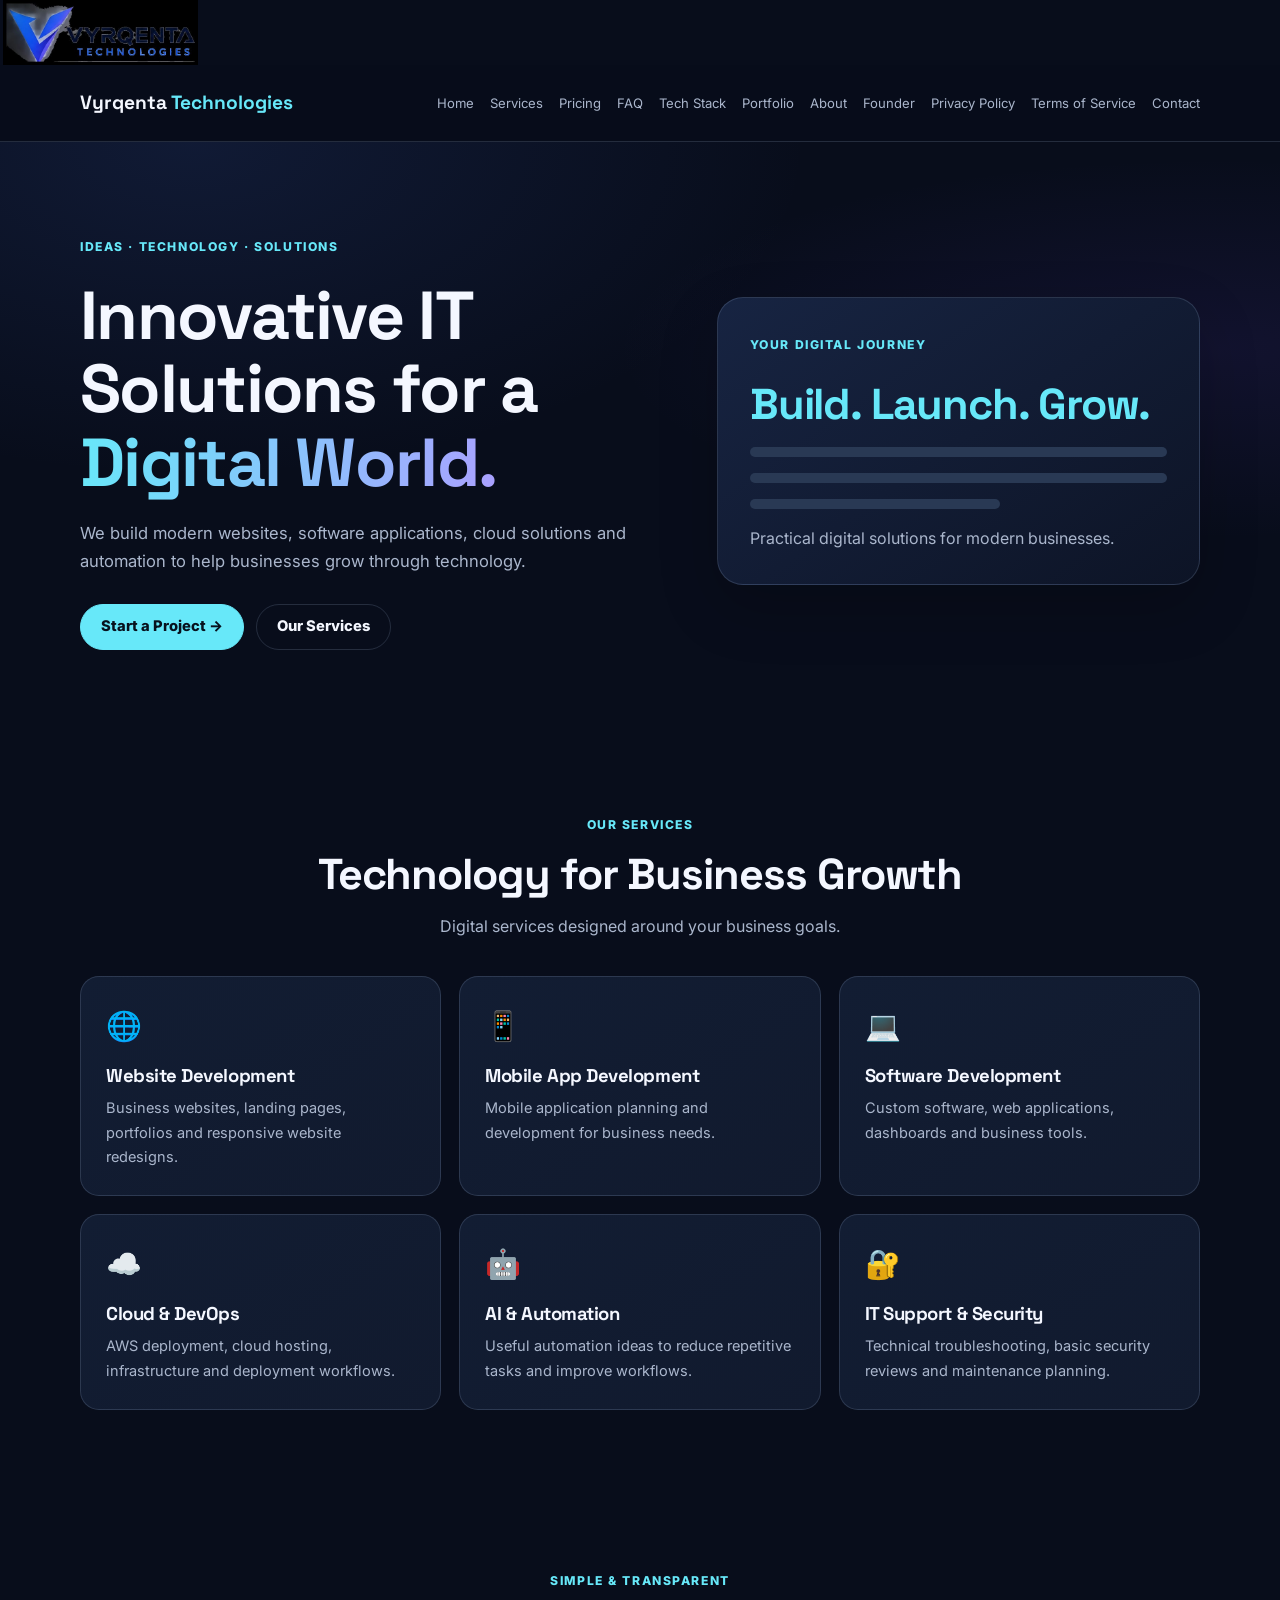
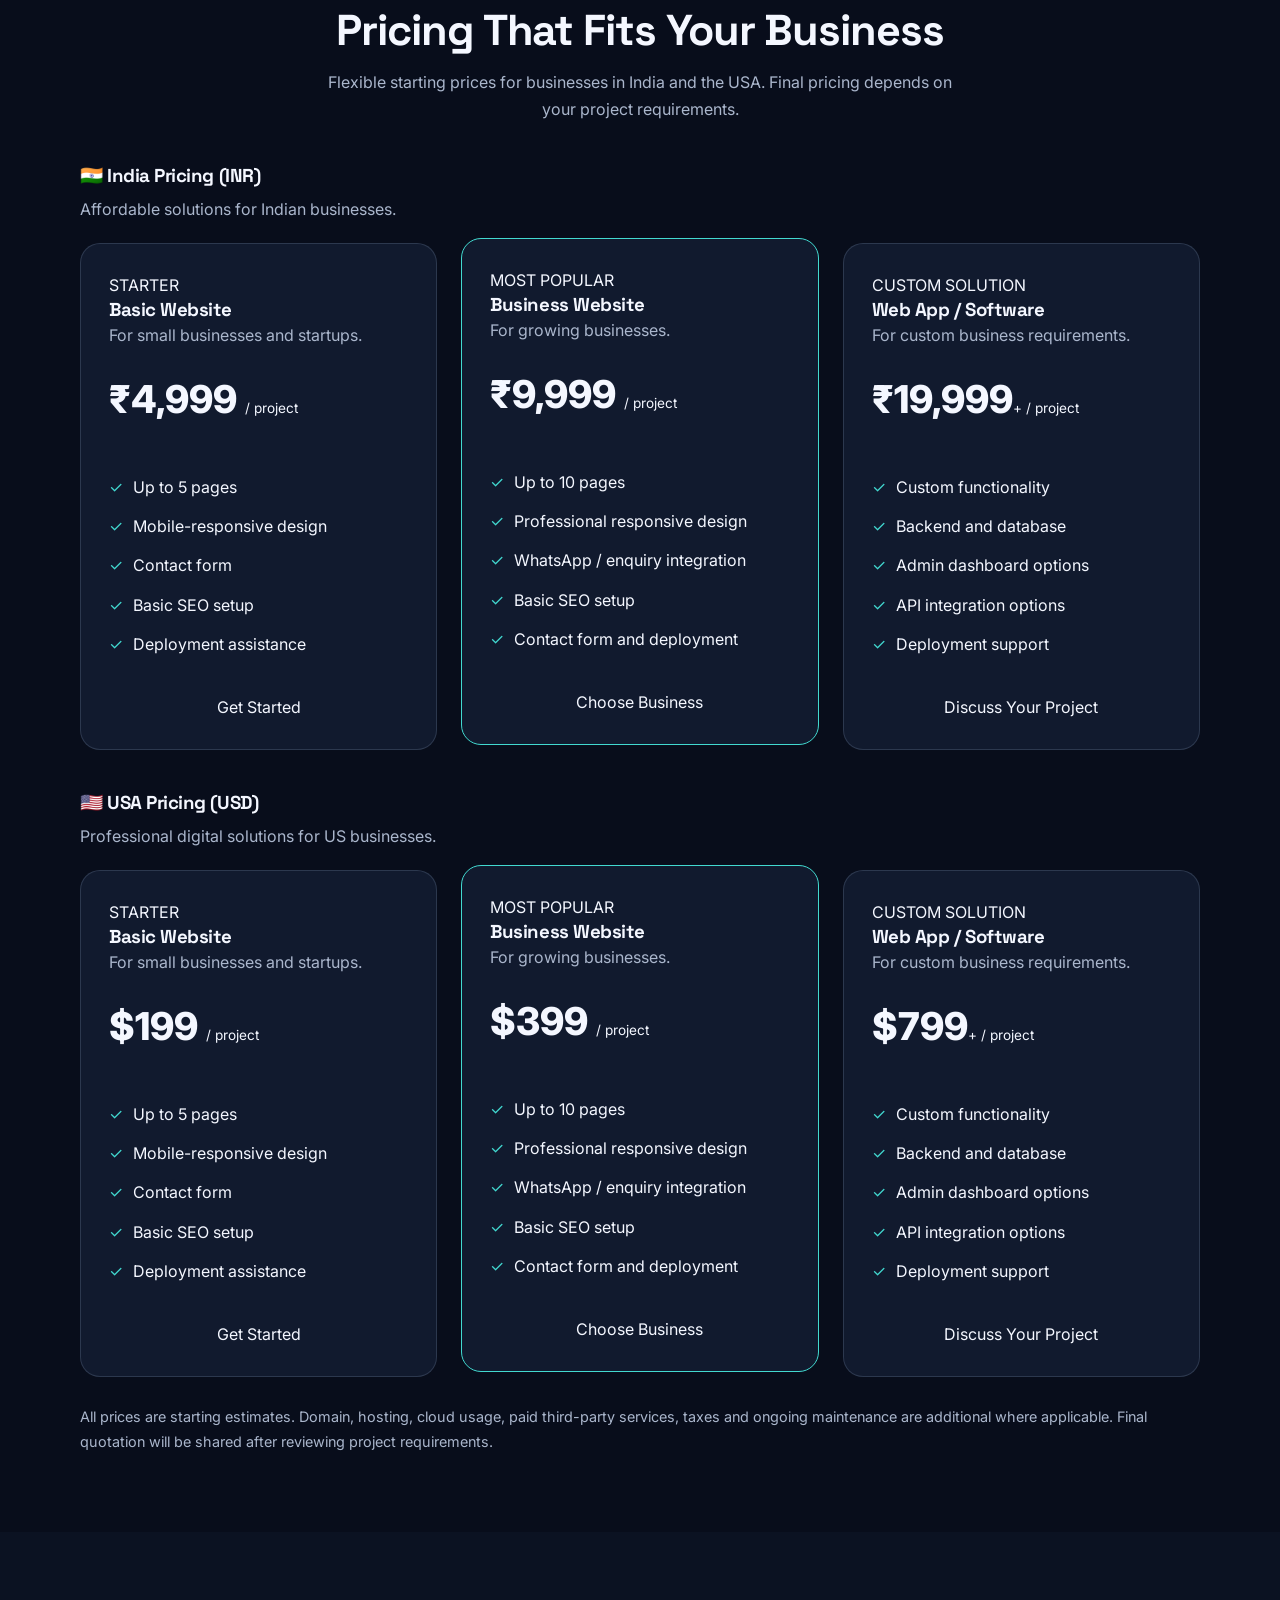
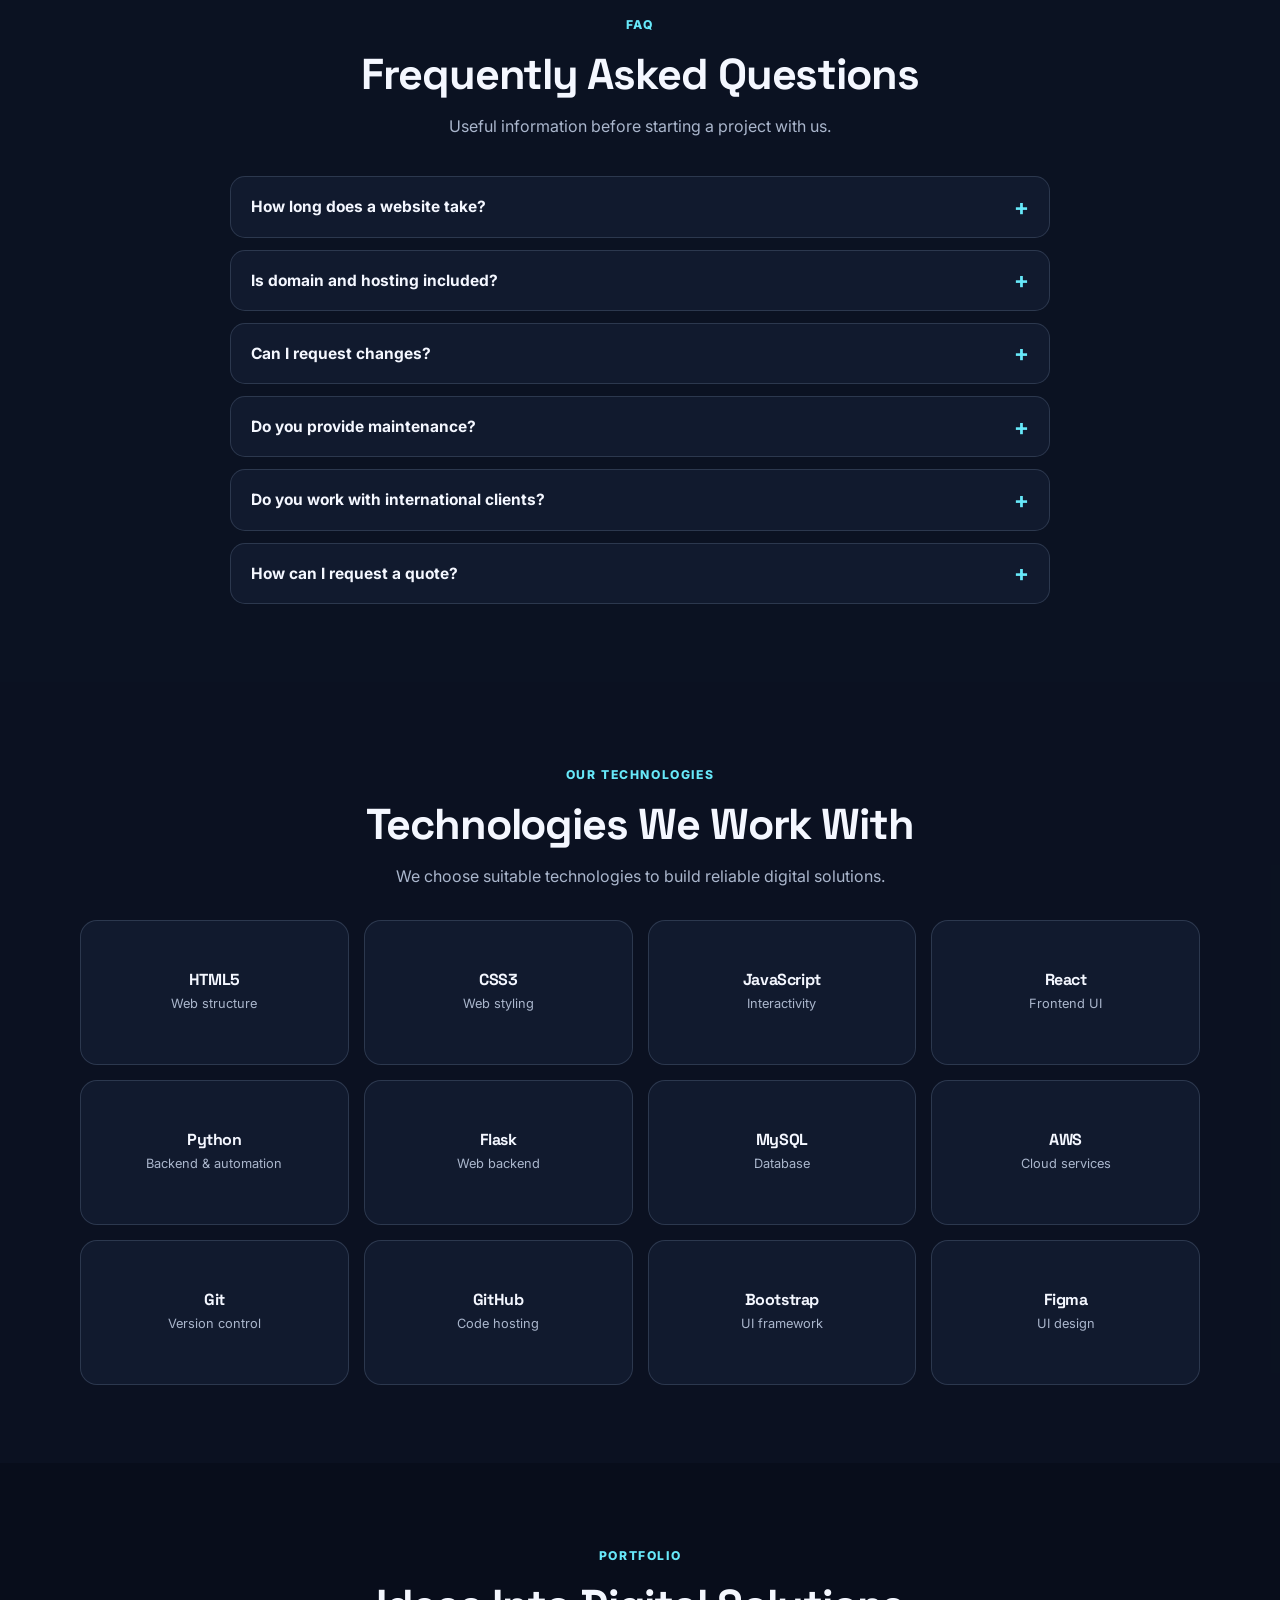
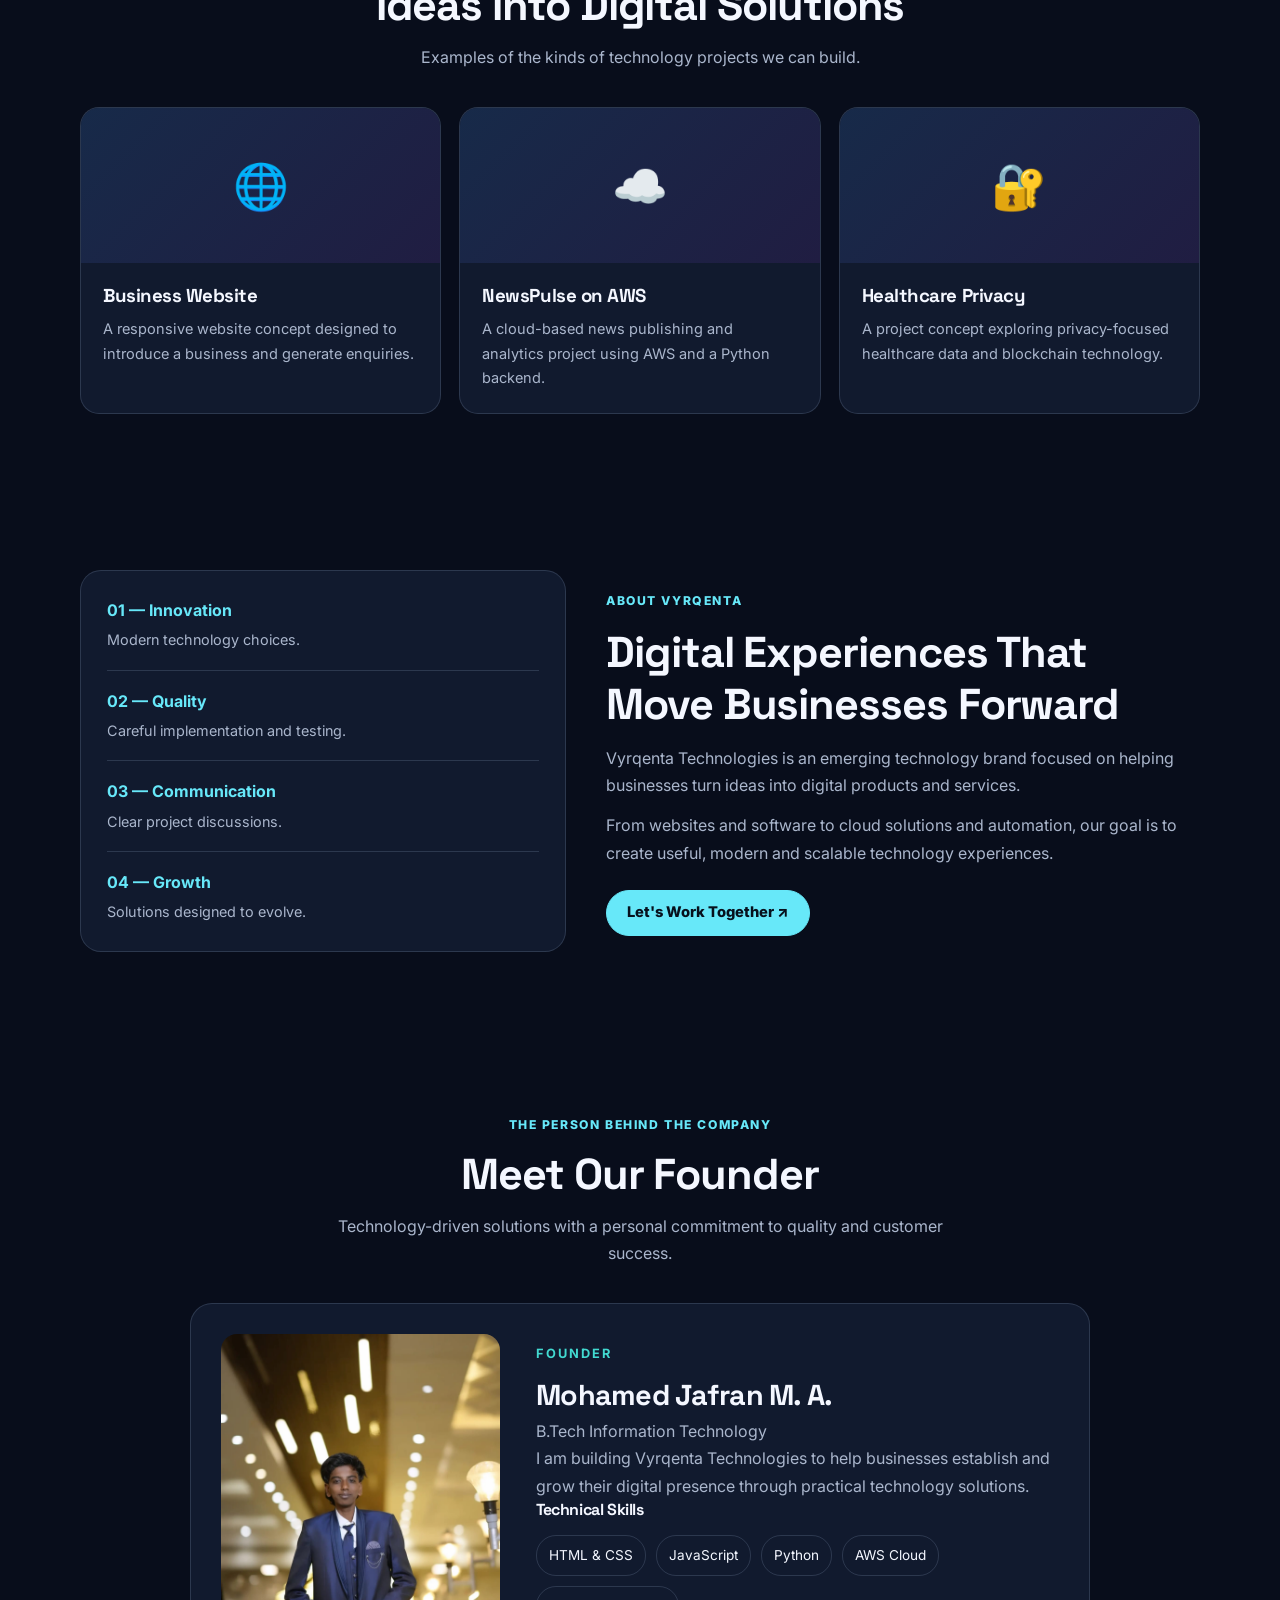
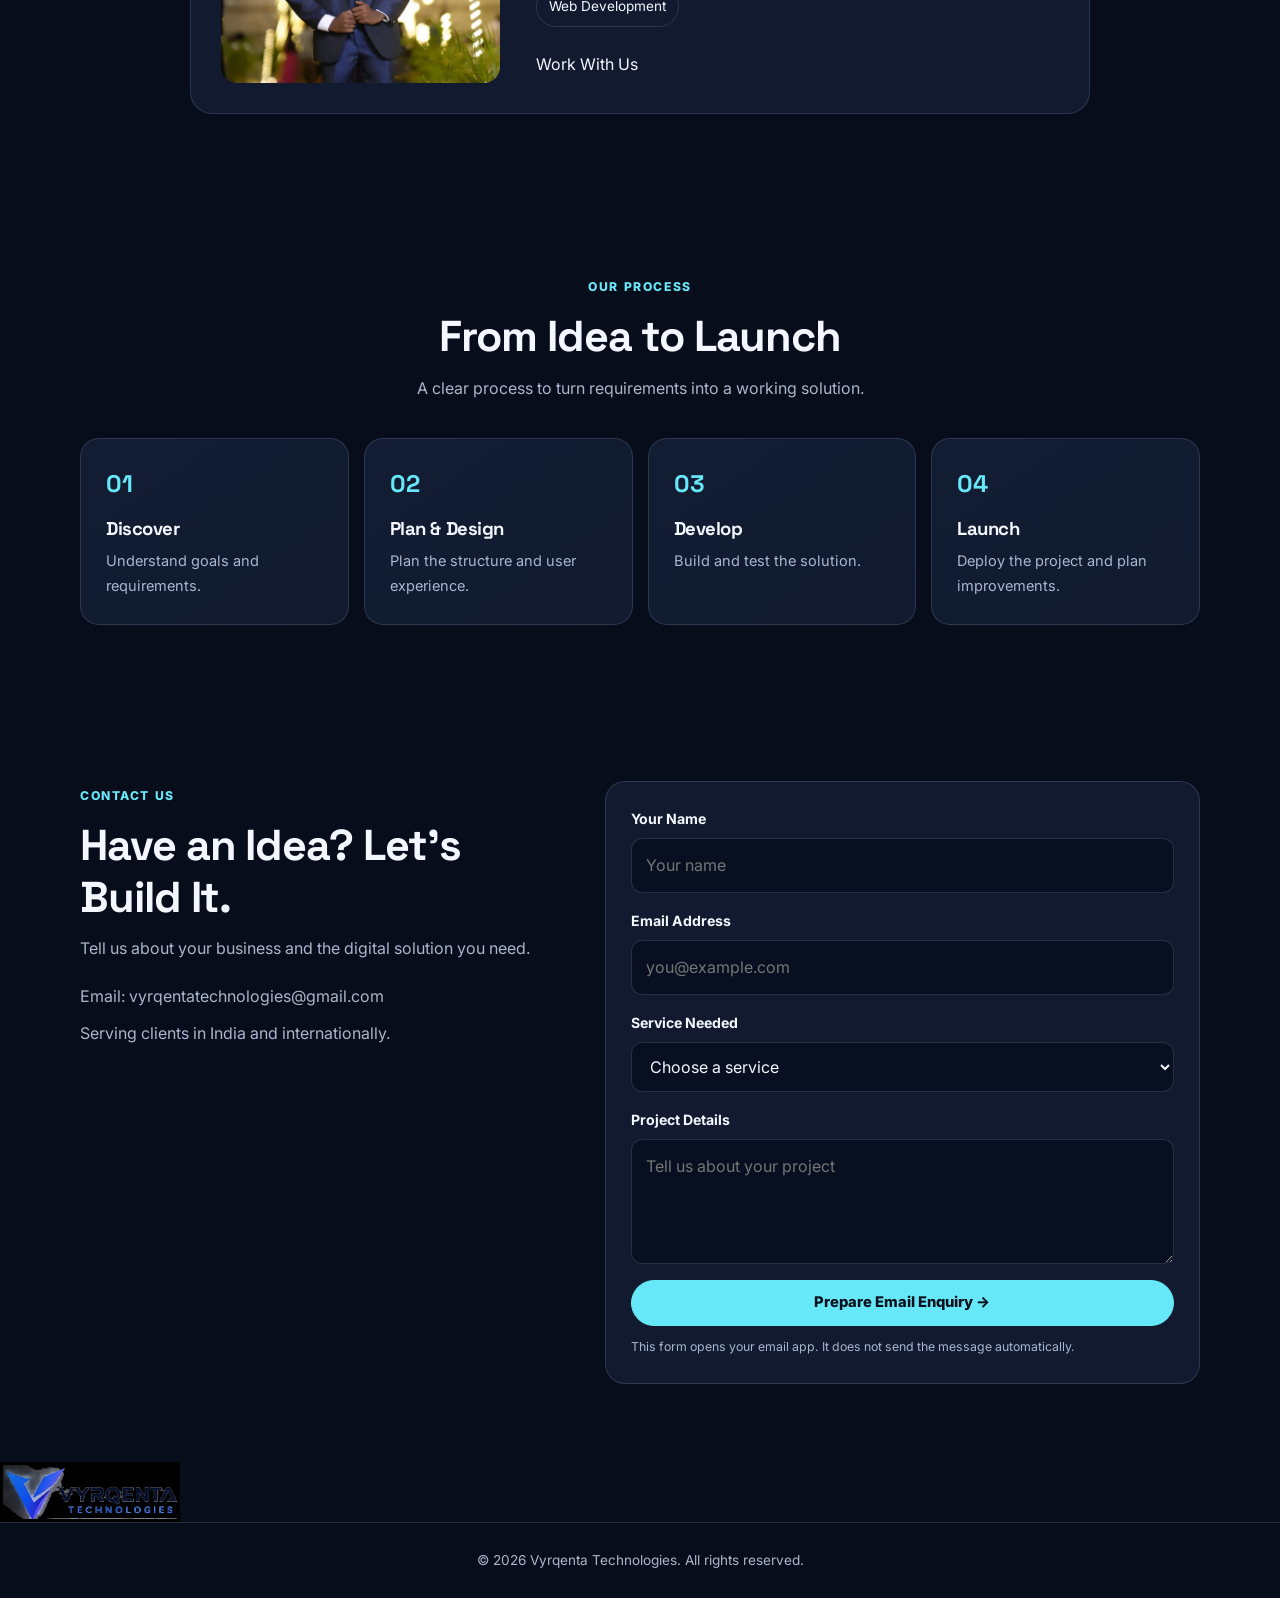
==== index.html @ 56bf3a84 "Update index.html" ====
<!DOCTYPE html>
<html lang="en">
<head>
  <meta charset="UTF-8">
  <meta name="viewport" content="width=device-width, initial-scale=1.0">
  <meta name="theme-color" content="#080d1b">
  <meta name="description" content="Vyrqenta Technologies provides website development, software, cloud, AI and IT services.">

  <title>Vyrqenta Technologies | Digital Solutions</title>

  <link rel="preconnect" href="https://fonts.googleapis.com">
  <link rel="preconnect" href="https://fonts.gstatic.com" crossorigin>
  <link href="https://fonts.googleapis.com/css2?family=Inter:wght@400;500;600;700;800&family=Space+Grotesk:wght@400;500;600;700&display=swap" rel="stylesheet">
  <link rel="stylesheet" href="style.css?v=2">

</head>

<body>
 <!-- HEADER -->
  <a class="logo" href="#home">
  <img src="vyrqenta-full-logo.png.jpeg"
       alt="Vyrqenta Technologies">
</a>
  <header class="site-header">
    <div class="container navbar">
      <a class="brand" href="#home">
        Vyrqenta <span>Technologies</span>
      </a>
        <button class="menu-toggle"
          id="menuToggle"
        aria-label="Open Navigation"
        aria-expanded="false"
           type="button">☰
        </button>

      <nav class="nav-links" id="navLinks">
        <a href="#home">Home</a>
        <a href="#services">Services</a>
        <a href="#pricing">Pricing</a>
        <a href="#faq">FAQ</a>
        <a href="#tech-stack">Tech Stack</a>
        <a href="#our-work">Portfolio</a>
        <a href="#about">About</a>
        <a href="#team">Founder</a>
          <a href="#privacy-policy">Privacy Policy</a>
        <a href="#terms-of-service">Terms of Service</a>
        <a href="#contact">Contact</a>
      
      </nav>

    
    </div>
  </header>

  <main>

    <!-- HERO -->
    <section class="hero" id="home">
      <div class="container hero-grid">
        <div>
          <span class="eyebrow">Ideas · Technology · Solutions</span>
          <h1>Innovative IT Solutions for a <span>Digital World.</span></h1>
          <p class="hero-description">
            We build modern websites, software applications, cloud solutions
            and automation to help businesses grow through technology.
          </p>
          <div class="hero-actions">
            <a href="#contact" class="button">Start a Project →</a>
            <a href="#services" class="button button-outline">Our Services</a>
          </div>
        </div>

        <div class="hero-visual">
          <span class="eyebrow">Your digital journey</span>
          <h2>Build. Launch. Grow.</h2>
          <div class="visual-line"></div>
          <div class="visual-line"></div>
          <div class="visual-line short"></div>
          <p>Practical digital solutions for modern businesses.</p>
        </div>
      </div>
    </section>

    <!-- SERVICES -->
    <section id="services">
      <div class="container">
        <div class="section-heading">
          <span class="eyebrow">Our Services</span>
          <h2>Technology for Business Growth</h2>
          <p>Digital services designed around your business goals.</p>
        </div>

        <div class="cards-grid">
          <article class="card">
            <div class="card-icon">🌐</div>
            <h3>Website Development</h3>
            <p>Business websites, landing pages, portfolios and responsive website redesigns.</p>
          </article>

          <article class="card">
            <div class="card-icon">📱</div>
            <h3>Mobile App Development</h3>
            <p>Mobile application planning and development for business needs.</p>
          </article>

          <article class="card">
            <div class="card-icon">💻</div>
            <h3>Software Development</h3>
            <p>Custom software, web applications, dashboards and business tools.</p>
          </article>

          <article class="card">
            <div class="card-icon">☁️</div>
            <h3>Cloud & DevOps</h3>
            <p>AWS deployment, cloud hosting, infrastructure and deployment workflows.</p>
          </article>

          <article class="card">
            <div class="card-icon">🤖</div>
            <h3>AI & Automation</h3>
            <p>Useful automation ideas to reduce repetitive tasks and improve workflows.</p>
          </article>

          <article class="card">
            <div class="card-icon">🔐</div>
            <h3>IT Support & Security</h3>
            <p>Technical troubleshooting, basic security reviews and maintenance planning.</p>
          </article>
        </div>
      </div>
    </section>

  
<!-- PRICING SECTION -->
<section id="pricing" class="pricing section">
  <div class="container">

    <div class="section-heading">
      <span class="eyebrow">SIMPLE & TRANSPARENT</span>
      <h2>Pricing That Fits Your Business</h2>
      <p>
        Flexible starting prices for businesses in India and the USA.
        Final pricing depends on your project requirements.
      </p>
    </div>

    <!-- INDIA PRICING -->
    <div class="pricing-market">
      <h3>🇮🇳 India Pricing (INR)</h3>
      <p>Affordable solutions for Indian businesses.</p>
    </div>

    <div class="pricing-grid">

      <article class="pricing-card">
        <span class="pricing-label">STARTER</span>
        <h3>Basic Website</h3>
        <p class="pricing-description">For small businesses and startups.</p>
        <div class="pricing-price">
          <span class="currency">₹</span>4,999
          <small> / project</small>
        </div>
        <ul class="pricing-features">
          <li>Up to 5 pages</li>
          <li>Mobile-responsive design</li>
          <li>Contact form</li>
          <li>Basic SEO setup</li>
          <li>Deployment assistance</li>
        </ul>
        <a class="btn btn-secondary" href="#contact">
          Get Started
        </a>
      </article>

      <article class="pricing-card featured">
        <span class="pricing-label">MOST POPULAR</span>
        <h3>Business Website</h3>
        <p class="pricing-description">For growing businesses.</p>
        <div class="pricing-price">
          <span class="currency">₹</span>9,999
          <small> / project</small>
        </div>
        <ul class="pricing-features">
          <li>Up to 10 pages</li>
          <li>Professional responsive design</li>
          <li>WhatsApp / enquiry integration</li>
          <li>Basic SEO setup</li>
          <li>Contact form and deployment</li>
        </ul>
        <a class="btn btn-primary" href="#contact">
          Choose Business
        </a>
      </article>

      <article class="pricing-card">
        <span class="pricing-label">CUSTOM SOLUTION</span>
        <h3>Web App / Software</h3>
        <p class="pricing-description">For custom business requirements.</p>
        <div class="pricing-price">
          ₹19,999<small>+ / project</small>
        </div>
        <ul class="pricing-features">
          <li>Custom functionality</li>
          <li>Backend and database</li>
          <li>Admin dashboard options</li>
          <li>API integration options</li>
          <li>Deployment support</li>
        </ul>
        <a class="btn btn-secondary" href="#contact">
          Discuss Your Project
        </a>
      </article>

    </div>

    <!-- USA PRICING -->
    <div class="pricing-market">
      <h3>🇺🇸 USA Pricing (USD)</h3>
      <p>Professional digital solutions for US businesses.</p>
    </div>

    <div class="pricing-grid">

      <article class="pricing-card">
        <span class="pricing-label">STARTER</span>
        <h3>Basic Website</h3>
        <p class="pricing-description">For small businesses and startups.</p>
        <div class="pricing-price">
          <span class="currency">$</span>199
          <small> / project</small>
        </div>
        <ul class="pricing-features">
          <li>Up to 5 pages</li>
          <li>Mobile-responsive design</li>
          <li>Contact form</li>
          <li>Basic SEO setup</li>
          <li>Deployment assistance</li>
        </ul>
        <a class="btn btn-secondary" href="#contact">
          Get Started
        </a>
      </article>

      <article class="pricing-card featured">
        <span class="pricing-label">MOST POPULAR</span>
        <h3>Business Website</h3>
        <p class="pricing-description">For growing businesses.</p>
        <div class="pricing-price">
          <span class="currency">$</span>399
          <small> / project</small>
        </div>
        <ul class="pricing-features">
          <li>Up to 10 pages</li>
          <li>Professional responsive design</li>
          <li>WhatsApp / enquiry integration</li>
          <li>Basic SEO setup</li>
          <li>Contact form and deployment</li>
        </ul>
        <a class="btn btn-primary" href="#contact">
          Choose Business
        </a>
      </article>

      <article class="pricing-card">
        <span class="pricing-label">CUSTOM SOLUTION</span>
        <h3>Web App / Software</h3>
        <p class="pricing-description">For custom business requirements.</p>
        <div class="pricing-price">
          $799<small>+ / project</small>
        </div>
        <ul class="pricing-features">
          <li>Custom functionality</li>
          <li>Backend and database</li>
          <li>Admin dashboard options</li>
          <li>API integration options</li>
          <li>Deployment support</li>
        </ul>
        <a class="btn btn-secondary" href="#contact">
          Discuss Your Project
        </a>
      </article>

    </div>

    <p class="pricing-note">
      All prices are starting estimates. Domain, hosting, cloud usage,
      paid third-party services, taxes and ongoing maintenance are
      additional where applicable. Final quotation will be shared
      after reviewing project requirements.
    </p>

  </div>
</section>
    <!-- FAQ -->
    <section class="faq-section" id="faq">
      <div class="container">
        <div class="section-heading">
          <span class="eyebrow">FAQ</span>
          <h2>Frequently Asked Questions</h2>
          <p>Useful information before starting a project with us.</p>
        </div>

        <div class="faq-list">
          <details class="faq-item">
            <summary>How long does a website take?</summary>
            <p>A small website may take around 5–7 business days. Larger projects may take longer depending on features and requirements.</p>
          </details>

          <details class="faq-item">
            <summary>Is domain and hosting included?</summary>
            <p>Domain registration and paid hosting are separate unless specifically included in the agreed proposal.</p>
          </details>

          <details class="faq-item">
            <summary>Can I request changes?</summary>
            <p>Yes. The included revisions and project scope will be agreed upon before development begins.</p>
          </details>

          <details class="faq-item">
            <summary>Do you provide maintenance?</summary>
            <p>Maintenance and technical support can be discussed based on your project needs.</p>
          </details>

          <details class="faq-item">
            <summary>Do you work with international clients?</summary>
            <p>Yes. We welcome enquiries from India and international clients, including the USA.</p>
          </details>

          <details class="faq-item">
            <summary>How can I request a quote?</summary>
            <p>Use the contact form below to tell us about your business, service needs and project goals.</p>
          </details>
        </div>
      </div>
    </section>

    <!-- TECH STACK -->
    <section class="tech-stack-section" id="tech-stack">
      <div class="tech-container">
        <span class="eyebrow">Our Technologies</span>
        <h2>Technologies We Work With</h2>
        <p class="tech-intro">
          We choose suitable technologies to build reliable digital solutions.
        </p>

        <div class="tech-grid">
          <article class="tech-card">
            <img src="https://cdn.simpleicons.org/html5/E34F26" alt="HTML5" loading="lazy">
            <h3>HTML5</h3><p>Web structure</p>
          </article>
          <article class="tech-card">
            <img src="https://cdn.simpleicons.org/css/1572B6" alt="CSS3" loading="lazy">
            <h3>CSS3</h3><p>Web styling</p>
          </article>
          <article class="tech-card">
            <img src="https://cdn.simpleicons.org/javascript/F7DF1E" alt="JavaScript" loading="lazy">
            <h3>JavaScript</h3><p>Interactivity</p>
          </article>
          <article class="tech-card">
            <img src="https://cdn.simpleicons.org/react/61DAFB" alt="React" loading="lazy">
            <h3>React</h3><p>Frontend UI</p>
          </article>
          <article class="tech-card">
            <img src="https://cdn.simpleicons.org/python/3776AB" alt="Python" loading="lazy">
            <h3>Python</h3><p>Backend & automation</p>
          </article>
          <article class="tech-card">
            <img src="https://cdn.simpleicons.org/flask/FFFFFF" alt="Flask" loading="lazy">
            <h3>Flask</h3><p>Web backend</p>
          </article>
          <article class="tech-card">
            <img src="https://cdn.simpleicons.org/mysql/4479A1" alt="MySQL" loading="lazy">
            <h3>MySQL</h3><p>Database</p>
          </article>
          <article class="tech-card">
            <img src="https://cdn.simpleicons.org/amazonaws/FF9900" alt="AWS" loading="lazy">
            <h3>AWS</h3><p>Cloud services</p>
          </article>
          <article class="tech-card">
            <img src="https://cdn.simpleicons.org/git/F05032" alt="Git" loading="lazy">
            <h3>Git</h3><p>Version control</p>
          </article>
          <article class="tech-card">
            <img src="https://cdn.simpleicons.org/github/FFFFFF" alt="GitHub" loading="lazy">
            <h3>GitHub</h3><p>Code hosting</p>
          </article>
          <article class="tech-card">
            <img src="https://cdn.simpleicons.org/bootstrap/7952B3" alt="Bootstrap" loading="lazy">
            <h3>Bootstrap</h3><p>UI framework</p>
          </article>
          <article class="tech-card">
            <img src="https://cdn.simpleicons.org/figma/F24E1E" alt="Figma" loading="lazy">
            <h3>Figma</h3><p>UI design</p>
          </article>
        </div>
      </div>
    </section>

    <!-- PORTFOLIO -->
    <section id="our-work">
      <div class="container">
        <div class="section-heading">
          <span class="eyebrow">Portfolio</span>
          <h2>Ideas Into Digital Solutions</h2>
          <p>Examples of the kinds of technology projects we can build.</p>
        </div>

        <div class="portfolio-grid">
          <article class="portfolio-card">
            <div class="portfolio-art">🌐</div>
            <div class="portfolio-body">
              <h3>Business Website</h3>
              <p>A responsive website concept designed to introduce a business and generate enquiries.</p>
            </div>
          </article>

          <article class="portfolio-card">
            <div class="portfolio-art">☁️</div>
            <div class="portfolio-body">
              <h3>NewsPulse on AWS</h3>
              <p>A cloud-based news publishing and analytics project using AWS and a Python backend.</p>
            </div>
          </article>

          <article class="portfolio-card">
            <div class="portfolio-art">🔐</div>
            <div class="portfolio-body">
              <h3>Healthcare Privacy</h3>
              <p>A project concept exploring privacy-focused healthcare data and blockchain technology.</p>
            </div>
          </article>
        </div>
      </div>
    </section>
     <!-- ABOUT -->
    <section id="about">
      <div class="container about-grid">
        <div class="about-panel">
          <div class="about-stat"><strong>01 — Innovation</strong><p>Modern technology choices.</p></div>
          <div class="about-stat"><strong>02 — Quality</strong><p>Careful implementation and testing.</p></div>
          <div class="about-stat"><strong>03 — Communication</strong><p>Clear project discussions.</p></div>
          <div class="about-stat"><strong>04 — Growth</strong><p>Solutions designed to evolve.</p></div>
        </div>

        <div class="about-content">
          <span class="eyebrow">About Vyrqenta</span>
          <h2>Digital Experiences That Move Businesses Forward</h2>
          <p>Vyrqenta Technologies is an emerging technology brand focused on helping businesses turn ideas into digital products and services.</p>
          <p>From websites and software to cloud solutions and automation, our goal is to create useful, modern and scalable technology experiences.</p>
          <a href="#contact" class="button">Let's Work Together ↗</a>
        </div>
      </div>
    </section>
    
<!-- FOUNDER SECTION -->
<section id="team" class="team-section">
  <div class="container">
    <div class="section-heading">
      <span class="eyebrow">THE PERSON BEHIND THE COMPANY</span>
      <h2>Meet Our Founder</h2>
      <p>Technology-driven solutions with a personal commitment
        to quality and customer success.</p>
    </div>

    <div class="founder-card">
      <div class="founder-photo">
  <img src="founder.jpg.jpeg"
     alt="Mohamed Jafran M. A., Founder of Vyrqenta Technologies"
     loading="lazy"
     onerror="this.alt='Founder photo unavailable';">
      </div>

      <div class="founder-info">
        <span class="founder-role">FOUNDER</span>
        <h3>Mohamed Jafran M. A.</h3>
        <p class="founder-title">
          B.Tech Information Technology
        </p>

        <p>
          I am building Vyrqenta Technologies to help businesses
          establish and grow their digital presence through
          practical technology solutions.
        </p>

        <h4>Technical Skills</h4>
        <div class="founder-skills">
          <span>HTML & CSS</span>
          <span>JavaScript</span>
          <span>Python</span>
          <span>AWS Cloud</span>
          <span>Web Development</span>
        </div>

        <a class="btn btn-primary" href="#contact">
          Work With Us
        </a>
      </div>
    </div>
  </div>
</section>

    <!-- PROCESS -->
    <section id="process">
      <div class="container">
        <div class="section-heading">
          <span class="eyebrow">Our Process</span>
          <h2>From Idea to Launch</h2>
          <p>A clear process to turn requirements into a working solution.</p>
        </div>

        <div class="process-grid">
          <article class="card"><span class="step-number">01</span><h3>Discover</h3><p>Understand goals and requirements.</p></article>
          <article class="card"><span class="step-number">02</span><h3>Plan & Design</h3><p>Plan the structure and user experience.</p></article>
          <article class="card"><span class="step-number">03</span><h3>Develop</h3><p>Build and test the solution.</p></article>
          <article class="card"><span class="step-number">04</span><h3>Launch</h3><p>Deploy the project and plan improvements.</p></article>
        </div>
      </div>
    </section>
    <!-- CONTACT -->
    <section id="contact">
      <div class="container contact-grid">
        <div>
          <span class="eyebrow">Contact Us</span>
          <h2>Have an Idea? Let's Build It.</h2>
          <p>Tell us about your business and the digital solution you need.</p>
          <p style="margin-top:20px">
            Email: <a href="mailto:vyrqentatechnologies@gmail.com">vyrqentatechnologies@gmail.com</a>
          </p>
          <p style="margin-top:10px">Serving clients in India and internationally.</p>
        </div>

        <form class="contact-form" id="contactForm">
          <div class="field">
            <label for="name">Your Name</label>
            <input id="name" name="name" required placeholder="Your name">
          </div>

          <div class="field">
            <label for="email">Email Address</label>
            <input id="email" name="email" type="email" required placeholder="you@example.com">
          </div>

          <div class="field">
            <label for="service">Service Needed</label>
            <select id="service" name="service" required>
              <option value="">Choose a service</option>
              <option>Website Development</option>
              <option>Mobile App Development</option>
              <option>Software Development</option>
              <option>Cloud & DevOps</option>
              <option>AI & Automation</option>
              <option>IT Support & Security</option>
              <option>Other</option>
            </select>
          </div>

          <div class="field">
            <label for="message">Project Details</label>
            <textarea id="message" name="message" required placeholder="Tell us about your project"></textarea>
          </div>

          <button class="button" type="submit">Prepare Email Enquiry →</button>
          <p class="form-note">This form opens your email app. It does not send the message automatically.</p>
        </form>
      </div>
    </section>

  </main>

  <!-- FOOTER -->
  <div class="footer-logo">
  <img src="vyrqenta-full-logo.png.jpeg"
       alt="Vyrqenta Technologies">
</div>
  <footer>
    <div class="container">
      © <span id="year"></span> Vyrqenta Technologies. All rights reserved.
    </div>
  </footer>

  <script>
    const menuToggle = document.getElementById("menuToggle");
    const navLinks = document.getElementById("navLinks");

    menuToggle.addEventListener("click", function () {
      const open = navLinks.classList.toggle("open");
      menuToggle.setAttribute("aria-expanded", String(open));
      menuToggle.textContent = open ? "✕" : "☰";
    });

    navLinks.querySelectorAll("a").forEach(function (link) {
      link.addEventListener("click", function () {
        navLinks.classList.remove("open");
        menuToggle.setAttribute("aria-expanded", "false");
        menuToggle.textContent = "☰";
      });
    });

    document.getElementById("year").textContent =
      new Date().getFullYear();

    document.getElementById("contactForm").addEventListener("submit", function (event) {
      event.preventDefault();

      const name = document.getElementById("name").value.trim();
      const email = document.getElementById("email").value.trim();
      const service = document.getElementById("service").value;
      const message = document.getElementById("message").value.trim();

      const subject = encodeURIComponent("Project Enquiry - " + service);
      const body = encodeURIComponent(
        "Name: " + name +
        "\nEmail: " + email +
        "\nService: " + service +
        "\n\nProject details:\n" + message
      );

      window.location.href =
        "mailto:hello@vyrqenta.com?subject=" + subject + "&body=" + body;
    });
  </script>

<script src="script.js" defer></script>
</body>
</html>
---- style.css ----
/* ==========================================================
   VYRQENTA TECHNOLOGIES — FULL RESPONSIVE STYLESHEET
   Works with the index.html provided in the previous message.
   Save this file as: style.css
   ========================================================== */

:root {
  --bg: #080d1b;
  --card: #111a2e;
  --text: #f4f7ff;
  --muted: #aab6cc;
  --accent: #67e8f9;
  --border: rgba(180, 199, 235, 0.17);
  --max-width: 1120px;
}

* {
  box-sizing: border-box;
  margin: 0;
  padding: 0;
}

html {
  scroll-behavior: smooth;
  scroll-padding-top: 90px;
}

body {
  min-width: 320px;
  background: var(--bg);
  color: var(--text);
  font-family: "Inter", Arial, sans-serif;
  line-height: 1.7;
  overflow-wrap: break-word;
}

img {
  display: block;
  max-width: 100%;
}

a {
  color: inherit;
  text-decoration: none;
}

button,
input,
textarea,
select {
  font: inherit;
}

button,
a {
  -webkit-tap-highlight-color: transparent;
}

.container,
.tech-container {
  width: min(var(--max-width), calc(100% - 40px));
  margin-inline: auto;
}

section {
  padding: 78px 0;
  scroll-margin-top: 85px;
}

h1,
h2,
h3,
h4 {
  font-family: "Space Grotesk", "Inter", sans-serif;
  line-height: 1.2;
  letter-spacing: -0.025em;
}

h2 {
  margin: 12px 0;
  font-size: clamp(1.8rem, 4vw, 2.7rem);
}

p {
  color: var(--muted);
}

.eyebrow {
  display: inline-block;
  color: var(--accent);
  font-size: 0.76rem;
  font-weight: 800;
  letter-spacing: 0.13em;
  text-transform: uppercase;
}

.button {
  display: inline-flex;
  align-items: center;
  justify-content: center;
  gap: 9px;
  min-height: 46px;
  padding: 12px 20px;
  border: 1px solid var(--accent);
  border-radius: 999px;
  background: var(--accent);
  color: #07111d;
  font-size: 0.92rem;
  font-weight: 800;
  line-height: 1.3;
  text-align: center;
  cursor: pointer;
  transition: transform 0.2s ease, opacity 0.2s ease;
}

.button:hover {
  transform: translateY(-2px);
}

.button:focus-visible,
a:focus-visible,
button:focus-visible,
summary:focus-visible {
  outline: 2px solid var(--accent);
  outline-offset: 4px;
}

.button-outline {
  border-color: var(--border);
  background: transparent;
  color: var(--text);
}

/* HEADER + NAVIGATION */

.site-header {
  position: sticky;
  top: 0;
  z-index: 1000;
  border-bottom: 1px solid var(--border);
  background: rgba(8, 13, 27, 0.96);
  backdrop-filter: blur(16px);
  -webkit-backdrop-filter: blur(16px);
}

.navbar {
  position: relative;
  display: flex;
  min-height: 76px;
  align-items: center;
  justify-content: space-between;
  gap: 20px;
}

.brand {
  flex-shrink: 0;
  color: var(--text);
  font-family: "Space Grotesk", sans-serif;
  font-size: 1.2rem;
  font-weight: 800;
  white-space: nowrap;
}

.brand span {
  color: var(--accent);
}

.logo-image {
  width: 185px;
  max-height: 56px;
  object-fit: contain;
}

.nav-links {
  display: flex;
  align-items: center;
  justify-content: flex-end;
  gap: 16px;
}

.nav-links a {
  padding: 8px 0;
  color: var(--muted);
  font-size: 0.82rem;
  white-space: nowrap;
  transition: color 0.2s ease;
}

.nav-links a:hover,
.nav-links a[aria-current="page"] {
  color: var(--accent);
}

.header-cta {
  flex-shrink: 0;
}

.menu-toggle {
  display: none;
  width: 44px;
  height: 44px;
  flex-shrink: 0;
  border: 1px solid var(--border);
  border-radius: 12px;
  background: var(--card);
  color: var(--text);
  font-size: 1.35rem;
  cursor: pointer;
}

/* HERO */

.hero {
  padding: 90px 0 82px;
  background:
    radial-gradient(ellipse at 15% 0%, rgba(58, 91, 180, 0.17), transparent 40%),
    radial-gradient(ellipse at 95% 35%, rgba(91, 59, 190, 0.12), transparent 35%);
}

.hero-grid {
  display: grid;
  grid-template-columns: minmax(0, 1.1fr) minmax(0, 0.9fr);
  align-items: center;
  gap: 46px;
}

.hero h1 {
  margin: 20px 0;
  font-size: clamp(2.6rem, 5.3vw, 4.4rem);
  line-height: 1.08;
}

.hero h1 span,
.gradient-text {
  background: linear-gradient(100deg, var(--accent), #aaa0ff);
  background-clip: text;
  -webkit-background-clip: text;
  color: transparent;
}

.hero-description {
  max-width: 610px;
  font-size: 1.04rem;
}

.hero-actions {
  display: flex;
  flex-wrap: wrap;
  gap: 12px;
  margin-top: 28px;
}

.hero-visual {
  min-width: 0;
  padding: 32px;
  border: 1px solid var(--border);
  border-radius: 26px;
  background: linear-gradient(145deg, #172442, #0d1426);
  box-shadow: 0 22px 60px rgba(0, 0, 0, 0.2);
}

.hero-visual h2 {
  margin: 22px 0 14px;
  color: var(--accent);
}

.visual-line {
  height: 10px;
  margin: 16px 0;
  border-radius: 20px;
  background: #293954;
}

.visual-line.short {
  width: 60%;
}

/* SECTION HEADINGS */

.section-heading {
  max-width: 740px;
  margin: 0 auto 36px;
  text-align: center;
}

.section-heading > p {
  max-width: 650px;
  margin: 10px auto 0;
}

.section-heading h2 {
  overflow-wrap: anywhere;
}

/* SERVICES */

.cards-grid {
  display: grid;
  grid-template-columns: repeat(3, minmax(0, 1fr));
  gap: 18px;
}

.card {
  min-width: 0;
  padding: 25px;
  border: 1px solid var(--border);
  border-radius: 19px;
  background: linear-gradient(145deg, #121d33, var(--card));
  transition: transform 0.2s ease, border-color 0.2s ease;
}

.card:hover {
  transform: translateY(-3px);
  border-color: rgba(103, 232, 249, 0.45);
}

.card-icon {
  margin-bottom: 14px;
  font-size: 1.8rem;
}

.card h3 {
  margin-bottom: 9px;
  font-size: 1.16rem;
}

.card p {
  font-size: 0.91rem;
}

/* PRICING */

.pricing-grid {
  align-items: stretch;
}

.price-card {
  display: flex;
  min-width: 0;
  flex-direction: column;
  padding: 26px;
  border: 1px solid var(--border);
  border-radius: 19px;
  background: var(--card);
}

.price-card h3 {
  margin: 12px 0;
  font-size: 1.3rem;
}

.price-card ul {
  flex: 1;
  margin: 16px 0;
  padding-left: 20px;
  color: var(--muted);
}

.price-card li {
  margin: 7px 0;
  font-size: 0.92rem;
}

.price-card .button {
  width: 100%;
  margin-top: 10px;
}

/* FAQ — HTML <details> ELEMENTS */

.faq-section {
  background: rgba(15, 24, 43, 0.42);
}

.faq-list {
  display: grid;
  width: min(820px, 100%);
  gap: 12px;
  margin-inline: auto;
}

.faq-item {
  display: block;
  min-width: 0;
  overflow: hidden;
  border: 1px solid var(--border);
  border-radius: 15px;
  background: var(--card);
}

.faq-item summary {
  display: flex;
  align-items: center;
  justify-content: space-between;
  gap: 16px;
  padding: 18px 20px;
  color: var(--text);
  font-size: 0.97rem;
  font-weight: 700;
  line-height: 1.5;
  list-style: none;
  cursor: pointer;
}

.faq-item summary::-webkit-details-marker {
  display: none;
}

.faq-item summary::after {
  flex: 0 0 auto;
  color: var(--accent);
  content: "+";
  font-size: 1.4rem;
  line-height: 1;
}

.faq-item[open] summary::after {
  content: "−";
}

.faq-item p {
  padding: 0 20px 19px;
  font-size: 0.92rem;
}

/* TECH STACK */

.tech-stack-section {
  background: rgba(11, 18, 34, 0.92);
}

.tech-container {
  text-align: center;
}

.tech-container h2 {
  margin: 12px 0;
}

.tech-intro {
  max-width: 660px;
  margin: 0 auto 30px;
}

.tech-grid {
  display: grid;
  grid-template-columns: repeat(4, minmax(0, 1fr));
  gap: 15px;
  margin-top: 28px;
}

.tech-card {
  display: flex;
  min-width: 0;
  min-height: 145px;
  flex-direction: column;
  align-items: center;
  justify-content: center;
  padding: 22px 10px;
  border: 1px solid var(--border);
  border-radius: 17px;
  background: var(--card);
  transition: transform 0.2s ease, border-color 0.2s ease;
}

.tech-card:hover {
  transform: translateY(-3px);
  border-color: rgba(103, 232, 249, 0.45);
}

.tech-card img {
  display: block;
  width: 38px;
  height: 38px;
  flex-shrink: 0;
  margin: 0 auto 12px;
  object-fit: contain;
}

.tech-card h3 {
  max-width: 100%;
  font-size: 1rem;
  overflow-wrap: anywhere;
}

.tech-card p {
  margin-top: 4px;
  font-size: 0.8rem;
}

/* PORTFOLIO */

.portfolio-grid {
  display: grid;
  grid-template-columns: repeat(3, minmax(0, 1fr));
  gap: 18px;
}

.portfolio-card {
  min-width: 0;
  overflow: hidden;
  border: 1px solid var(--border);
  border-radius: 19px;
  background: var(--card);
}

.portfolio-art {
  display: grid;
  min-height: 155px;
  place-items: center;
  padding: 25px;
  background: linear-gradient(135deg, #172a49, #201d42);
  font-size: 2.8rem;
}

.portfolio-body {
  padding: 22px;
}

.portfolio-body h3 {
  margin-bottom: 9px;
}

.portfolio-body p {
  font-size: 0.91rem;
}

/* ABOUT */

.about-grid {
  display: grid;
  grid-template-columns: minmax(0, 0.9fr) minmax(0, 1.1fr);
  align-items: center;
  gap: 40px;
}

.about-panel {
  padding: 26px;
  border: 1px solid var(--border);
  border-radius: 21px;
  background: var(--card);
}

.about-stat {
  padding: 17px 0;
  border-bottom: 1px solid var(--border);
}

.about-stat:first-child {
  padding-top: 0;
}

.about-stat:last-child {
  padding-bottom: 0;
  border-bottom: 0;
}

.about-stat strong {
  color: var(--accent);
}

.about-stat p {
  margin-top: 4px;
  font-size: 0.9rem;
}

.about-content h2 {
  margin: 14px 0;
}

.about-content p {
  margin: 13px 0;
}

.about-content .button {
  margin-top: 10px;
}

/* PROCESS */

.process-grid {
  display: grid;
  grid-template-columns: repeat(4, minmax(0, 1fr));
  gap: 15px;
}

.step-number {
  display: inline-block;
  margin-bottom: 13px;
  color: var(--accent);
  font-family: "Space Grotesk", sans-serif;
  font-size: 1.5rem;
  font-weight: 800;
}

.process-step h3 {
  margin-bottom: 8px;
}

.process-step p {
  font-size: 0.9rem;
}

/* CONTACT */

.contact-grid {
  display: grid;
  grid-template-columns: minmax(0, 0.9fr) minmax(0, 1.1fr);
  align-items: start;
  gap: 38px;
}

.contact-copy h2 {
  margin: 13px 0;
}

.contact-copy p {
  margin: 12px 0;
}

.contact-copy a {
  color: var(--accent);
  overflow-wrap: anywhere;
}

.contact-form {
  min-width: 0;
  padding: 25px;
  border: 1px solid var(--border);
  border-radius: 20px;
  background: var(--card);
}

.field {
  margin-bottom: 16px;
}

.field label {
  display: block;
  margin-bottom: 7px;
  font-size: 0.88rem;
  font-weight: 700;
}

.field input,
.field textarea,
.field select {
  display: block;
  width: 100%;
  min-width: 0;
  padding: 13px 14px;
  border: 1px solid var(--border);
  border-radius: 11px;
  outline: none;
  background: #080f20;
  color: var(--text);
}

.field input:focus,
.field textarea:focus,
.field select:focus {
  border-color: var(--accent);
}

.field textarea {
  min-height: 125px;
  resize: vertical;
}

.contact-form .button {
  width: 100%;
}

.form-note {
  margin-top: 11px;
  font-size: 0.77rem;
}

/* FOOTER */

.site-footer,
footer {
  padding: 26px 0;
  border-top: 1px solid var(--border);
  color: var(--muted);
  font-size: 0.85rem;
  text-align: center;
}

/* TABLET */

@media (max-width: 1000px) {
  .navbar {
    gap: 12px;
  }

  .nav-links {
    gap: 11px;
  }

  .nav-links a {
    font-size: 0.74rem;
  }

  .header-cta {
    display: none;
  }

  .hero-grid {
    gap: 28px;
  }

  .cards-grid,
  .portfolio-grid {
    grid-template-columns: repeat(2, minmax(0, 1fr));
  }
}

/* MOBILE NAVIGATION AND LAYOUT */

@media (max-width: 760px) {
  .container,
  .tech-container {
    width: calc(100% - 32px);
  }

  .navbar {
    min-height: 68px;
  }

  .menu-toggle {
    display: inline-flex;
    align-items: center;
    justify-content: center;
  }

  .nav-links {
    display: none;
    position: absolute;
    top: 68px;
    left: 0;
    right: 0;
    z-index: 1001;
    padding: 10px 18px 18px;
    border-bottom: 1px solid var(--border);
    background: #080d1b;
    flex-direction: column;
    align-items: stretch;
    gap: 0;
  }

  .nav-links.open {
    display: flex;
  }

  .nav-links a {
    display: block;
    padding: 12px 8px;
    border-bottom: 1px solid rgba(180, 199, 235, 0.1);
    font-size: 0.95rem;
    white-space: normal;
  }

  .nav-links a:last-child {
    border-bottom: 0;
  }

  section {
    padding: 58px 0;
  }

  .hero {
    padding: 62px 0 55px;
  }

  .hero-grid,
  .about-grid,
  .contact-grid {
    grid-template-columns: minmax(0, 1fr);
    gap: 26px;
  }

  .hero-visual {
    padding: 24px;
  }

  .hero h1 {
    font-size: clamp(2.35rem, 8.5vw, 3.6rem);
  }

  .cards-grid,
  .pricing-grid,
  .portfolio-grid {
    grid-template-columns: repeat(2, minmax(0, 1fr));
  }

  .tech-grid {
    grid-template-columns: repeat(2, minmax(0, 1fr));
    gap: 12px;
  }

  .process-grid {
    grid-template-columns: repeat(2, minmax(0, 1fr));
  }

  .section-heading {
    margin-bottom: 28px;
  }

  .faq-item summary {
    padding: 16px;
    font-size: 0.91rem;
  }

  .faq-item p {
    padding: 0 16px 16px;
    font-size: 0.88rem;
  }

  .contact-form {
    padding: 20px;
  }
}

/* SMALL PHONES */

@media (max-width: 480px) {
  .container,
  .tech-container {
    width: calc(100% - 28px);
  }

  section {
    padding: 48px 0;
  }

  .hero {
    padding: 52px 0 45px;
  }

  .hero h1 {
    font-size: clamp(2.2rem, 10vw, 2.8rem);
  }

  .hero-description {
    font-size: 0.95rem;
  }

  .hero-actions {
    flex-direction: column;
    align-items: stretch;
  }

  .hero-actions .button {
    width: 100%;
  }

  .hero-visual {
    padding: 20px;
  }

  .cards-grid,
  .pricing-grid,
  .portfolio-grid {
    grid-template-columns: minmax(0, 1fr);
  }

  .tech-grid {
    grid-template-columns: repeat(2, minmax(0, 1fr));
    gap: 10px;
  }

  .tech-card {
    min-height: 125px;
    padding: 17px 7px;
  }

  .tech-card img {
    width: 32px;
    height: 32px;
    margin-bottom: 9px;
  }

  .tech-card h3 {
    font-size: 0.9rem;
  }

  .tech-card p {
    font-size: 0.72rem;
  }

  .process-grid {
    grid-template-columns: minmax(0, 1fr);
  }

  .faq-item summary {
    padding: 15px 13px;
    font-size: 0.88rem;
  }

  .faq-item p {
    padding: 0 13px 15px;
    font-size: 0.85rem;
  }

  .contact-form {
    padding: 17px;
  }
}

/* ACCESSIBILITY */

@media (prefers-reduced-motion: reduce) {
  html {
    scroll-behavior: auto;
  }

  *,
  *::before,
  *::after {
    scroll-behavior: auto !important;
    transition-duration: 0.01ms !important;
    animation-duration: 0.01ms !important;
  }
}
.logo img {
  display: block;
  width: 200px;
  height: auto;
  max-height: 65px;
  object-fit: contain;
}

.footer-logo img {
  display: block;
  width: 180px;
  height: auto;
  max-height: 70px;
  object-fit: contain;
}

@media (max-width: 760px) {
  .logo img {
    width: 150px;
    max-height: 50px;
  }

  .footer-logo img {
    width: 150px;
    max-height: 55px;
  }
}
/* Mobile Navigation Fix */
.menu-toggle {
  display: none;
  background: transparent;
  color: #ffffff;
  border: 1px solid #334155;
  border-radius: 8px;
  padding: 8px 12px;
  font-size: 24px;
  cursor: pointer;
}

@media (max-width: 760px) {
  .menu-toggle {
    display: block;
  }

  .nav-links {
    display: none;
    position: absolute;
    top: 100%;
    left: 0;
    right: 0;
    width: 100%;
    padding: 20px;
    background: #0b1220;
    flex-direction: column;
    align-items: flex-start;
    gap: 18px;
    z-index: 9999;
    border-top: 1px solid #263449;
  }

 .nav-links.open {
  display: flex !important;
  flex-direction: column;
  align-items: flex-start;
  gap: 18px;
  z-index: 9999;
}

  header,
  .site-header {
    position: relative;
  }
}
/* Pricing section enhancements */
.pricing-market {
  margin: 42px 0 20px;
}

.pricing-market h3 {
  margin-bottom: 8px;
}

.pricing-market p,
.pricing-description,
.pricing-note {
  color: var(--muted, #aab6c8);
  line-height: 1.7;
}

.pricing-grid {
  display: grid;
  grid-template-columns: repeat(3, minmax(0, 1fr));
  gap: 24px;
  align-items: stretch;
}

.pricing-card {
  display: flex;
  flex-direction: column;
  padding: 28px;
  border: 1px solid var(--border, #263449);
  border-radius: 20px;
  background: var(--card, #101b2d);
}

.pricing-card.featured {
  border-color: #42d9d0;
  transform: translateY(-5px);
}

.pricing-price {
  font-size: clamp(1.8rem, 3vw, 2.5rem);
  font-weight: 800;
  margin: 18px 0;
}

.pricing-price small {
  font-size: 0.85rem;
  font-weight: 400;
}

.pricing-features {
  list-style: none;
  padding: 0;
  margin: 12px 0 24px;
}

.pricing-features li {
  margin: 12px 0;
}

.pricing-features li::before {
  content: "✓";
  color: #42d9d0;
  margin-right: 10px;
}

.pricing-card .btn {
  margin-top: auto;
  text-align: center;
}

.pricing-note {
  margin-top: 28px;
  font-size: 0.9rem;
}

@media (max-width: 900px) {
  .pricing-grid {
    grid-template-columns: repeat(2, minmax(0, 1fr));
  }
}

@media (max-width: 600px) {
  .pricing-grid {
    grid-template-columns: 1fr;
  }

  .pricing-card.featured {
    transform: none;
  }
}
/* Founder / Team Section */
.team-section {
  padding: 80px 0;
}

.founder-card {
  display: grid;
  grid-template-columns: minmax(200px, 0.8fr) 1.5fr;
  gap: 36px;
  align-items: center;
  max-width: 900px;
  margin: 35px auto 0;
  padding: 30px;
  border: 1px solid var(--border, #263449);
  border-radius: 22px;
  background: var(--card, #101b2d);
}

.founder-photo img {
  display: block;
  width: 100%;
  max-width: 280px;
  aspect-ratio: 4 / 5;
  object-fit: cover;
  border-radius: 16px;
}

.founder-role {
  color: #42d9d0;
  font-size: 0.8rem;
  font-weight: 700;
  letter-spacing: 2px;
}

.founder-info h3 {
  margin: 12px 0 6px;
  font-size: 1.8rem;
}

.founder-title {
  color: var(--muted, #aab6c8);
}

.founder-skills {
  display: flex;
  flex-wrap: wrap;
  gap: 10px;
  margin: 16px 0 24px;
}

.founder-skills span {
  padding: 8px 12px;
  border: 1px solid var(--border, #263449);
  border-radius: 20px;
  font-size: 0.85rem;
}

@media (max-width: 650px) {
  .founder-card {
    grid-template-columns: 1fr;
    padding: 20px;
    gap: 22px;
  }

  .founder-photo img {
    width: 100%;
    max-width: 220px;
    height: auto;
    aspect-ratio: 4 / 5;
    object-fit: cover;
    display: block;
    margin: 0 auto;
  }

  .founder-info h3 {
    font-size: 1.5rem;
  }
}
/* ===== PRIVACY & TERMS (final) ===== */
section#privacy-policy,
section#terms-of-service {
  display: block;
  width: 100%;
  box-sizing: border-box;
  padding: 70px 20px;
  background: #0a1020;
  border-top: 1px solid #26374d;
  scroll-margin-top: 90px;
  overflow-wrap: anywhere;
}

section#privacy-policy .container,
section#terms-of-service .container {
  width: 100%;
  max-width: 900px;
  margin: 0 auto;
  padding: 0;
}

section#privacy-policy .eyebrow,
section#terms-of-service .eyebrow {
  display: inline-block;
  color: #42d9d0;
  font-size: 0.8rem;
  font-weight: 700;
  letter-spacing: 2px;
  margin-bottom: 8px;
}

section#privacy-policy h2,
section#terms-of-service h2 {
  color: #ffffff;
  font-size: clamp(2rem, 5vw, 3rem);
  line-height: 1.2;
  margin: 12px 0 16px;
}

section#privacy-policy .legal-updated,
section#terms-of-service .legal-updated {
  color: #aab6c8;
  font-size: 0.9rem;
  margin: 0 0 32px;
}

section#privacy-policy h3,
section#terms-of-service h3 {
  color: #ffffff;
  font-size: 1.2rem;
  line-height: 1.5;
  margin: 30px 0 10px;
}

section#privacy-policy p,
section#privacy-policy li,
section#terms-of-service p,
section#terms-of-service li {
  color: #cbd5e1;
  font-size: 1rem;
  line-height: 1.8;
}

section#privacy-policy ul,
section#terms-of-service ul {
  padding-left: 24px;
  margin: 12px 0 20px;
  list-style: disc;
}

section#privacy-policy li,
section#terms-of-service li {
  margin-bottom: 8px;
}

section#privacy-policy a,
section#terms-of-service a {
  color: #42d9d0;
  text-decoration: underline;
}

section#privacy-policy a:hover,
section#terms-of-service a:hover {
  color: #ffffff;
}

@media (max-width: 600px) {
  section#privacy-policy,
  section#terms-of-service {
    padding: 40px 16px;
  }
  section#privacy-policy h3,
  section#terms-of-service h3 {
    font-size: 1.1rem;
  }
  section#privacy-policy p,
  section#privacy-policy li,
  section#terms-of-service p,
  section#terms-of-service li {
    font-size: 0.95rem;
  }
}
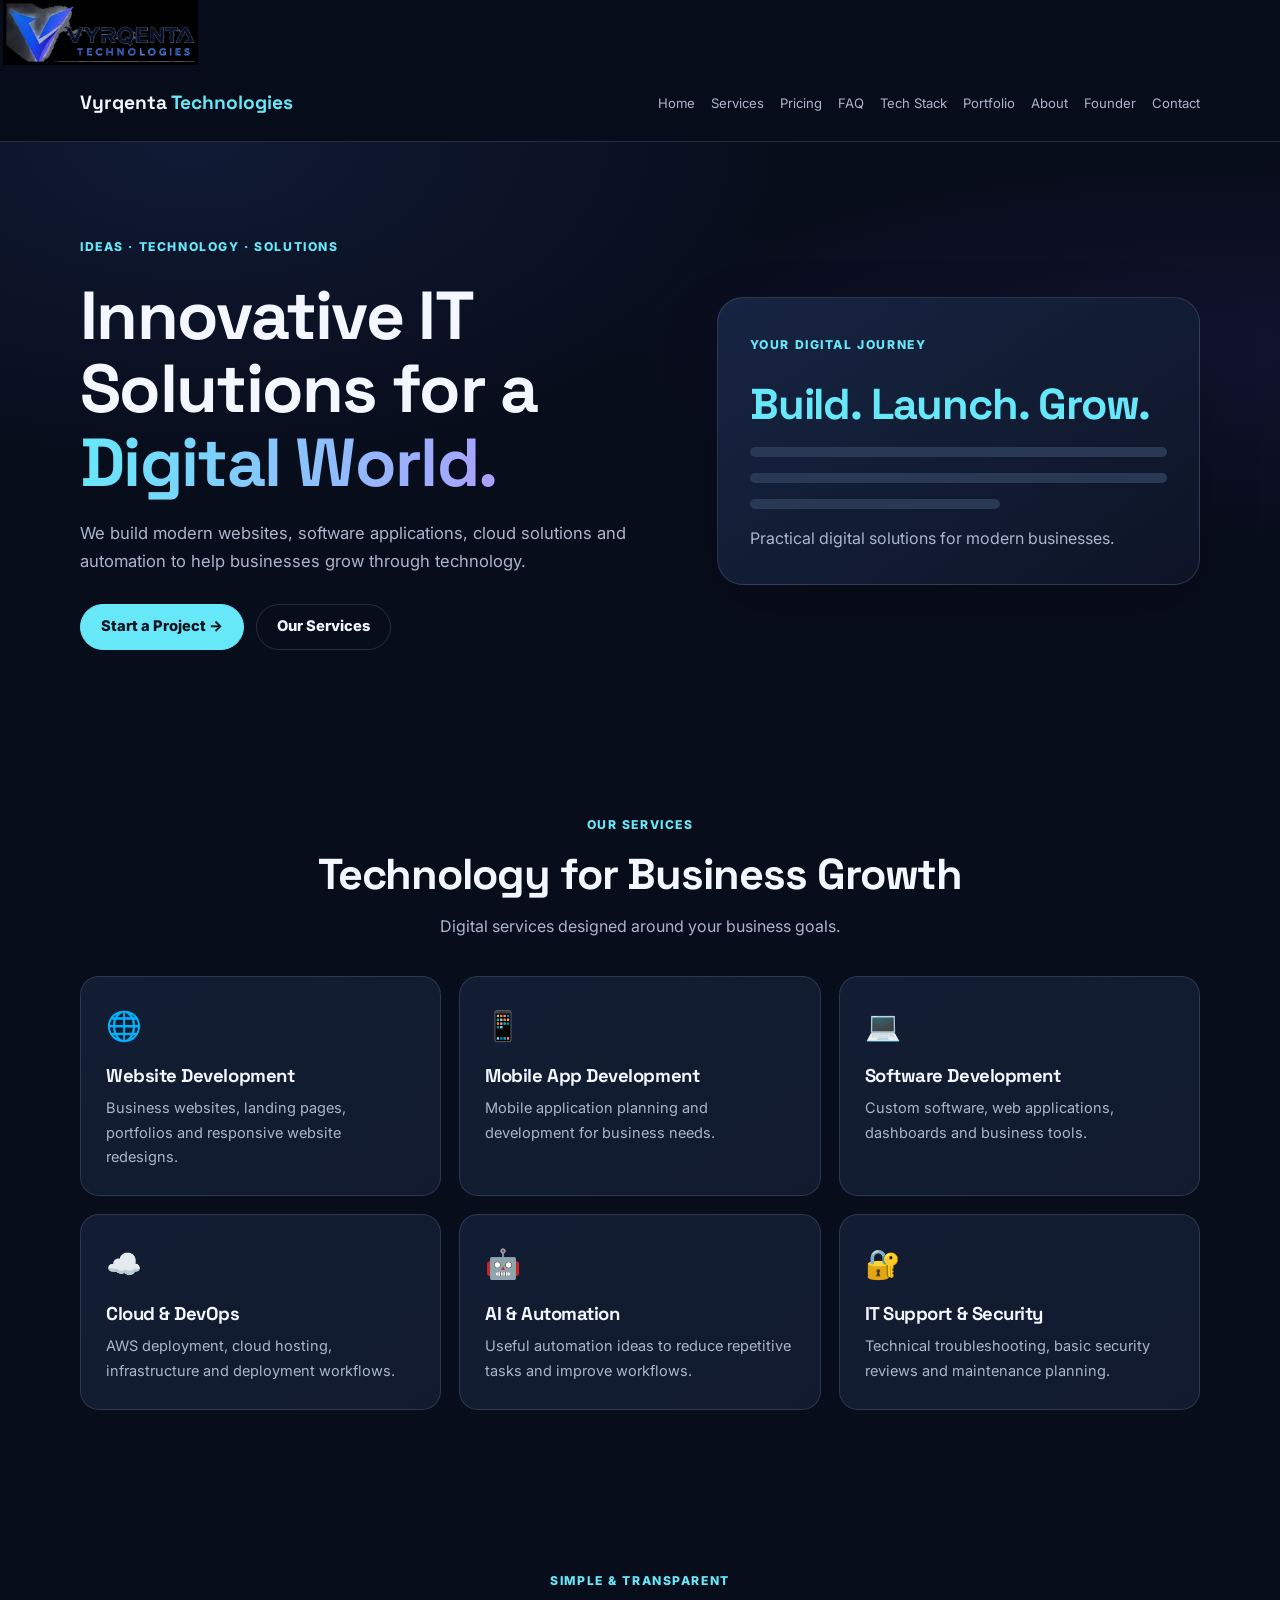
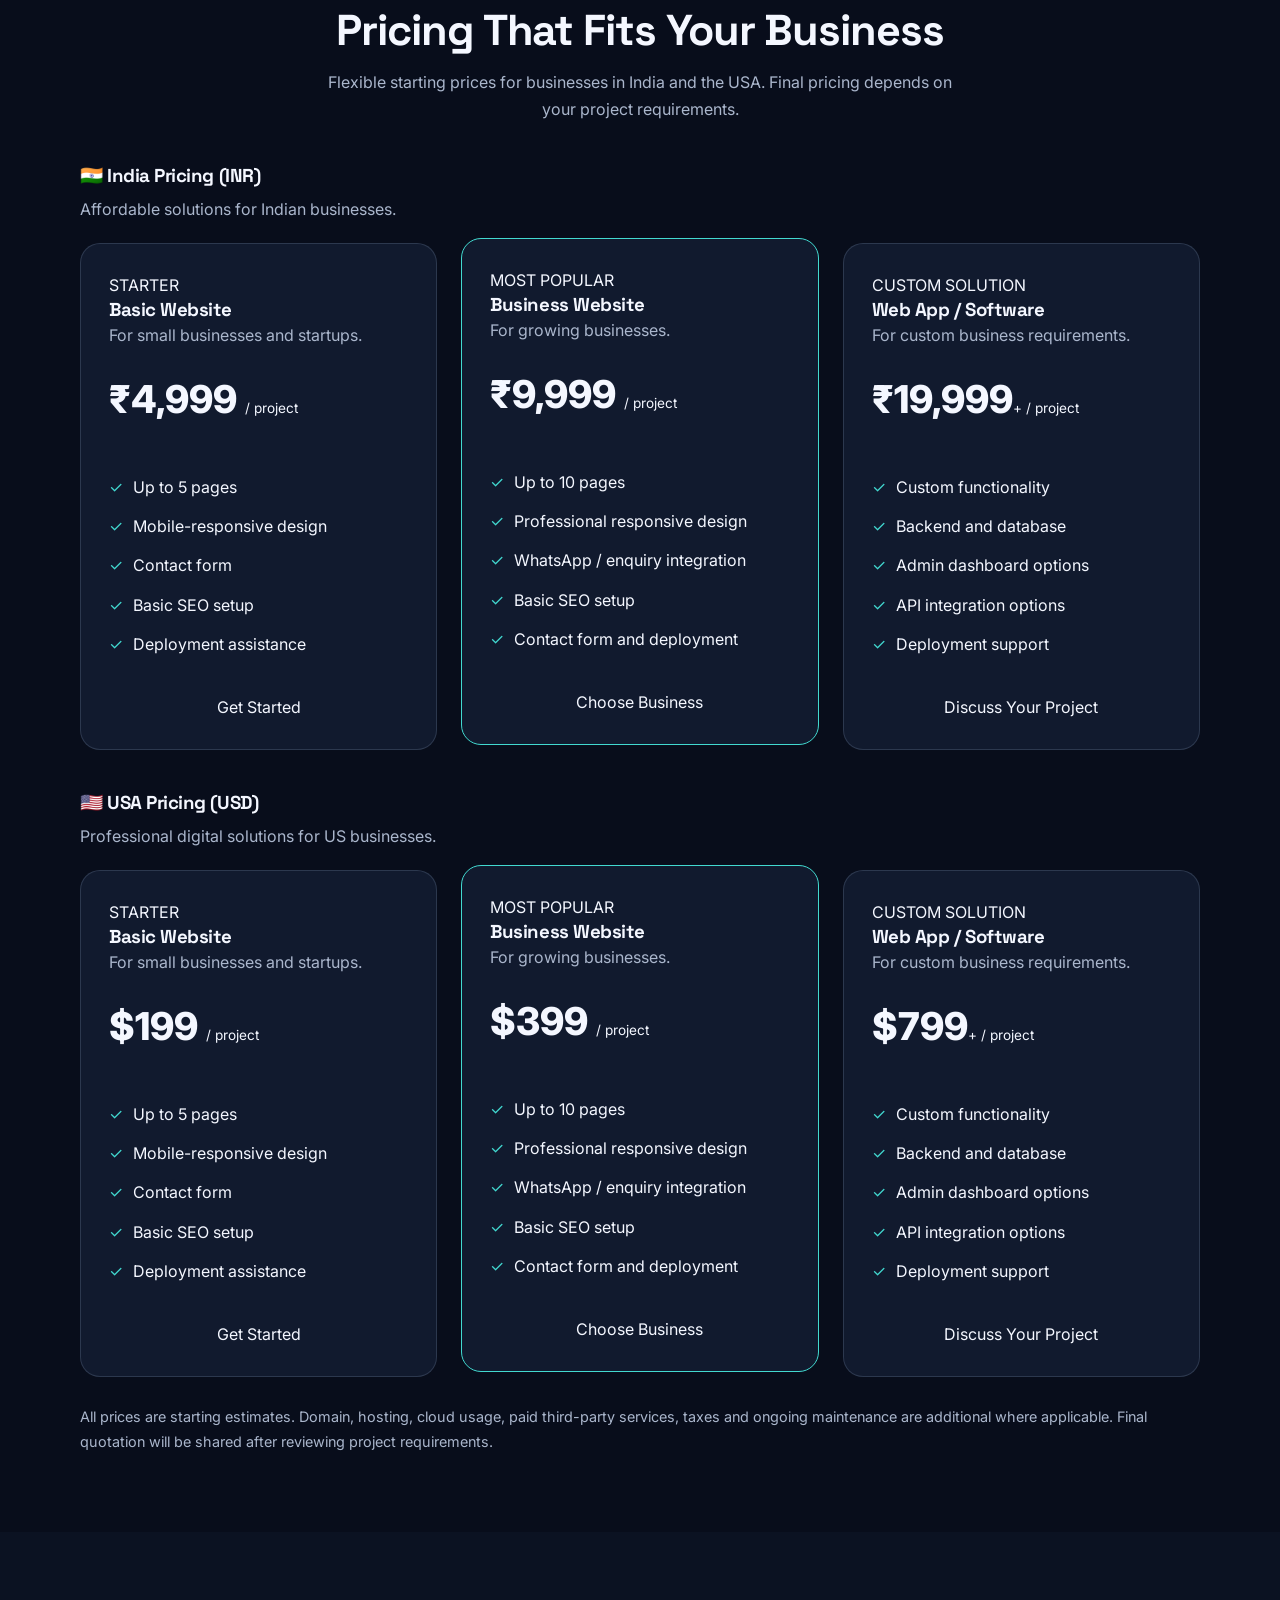
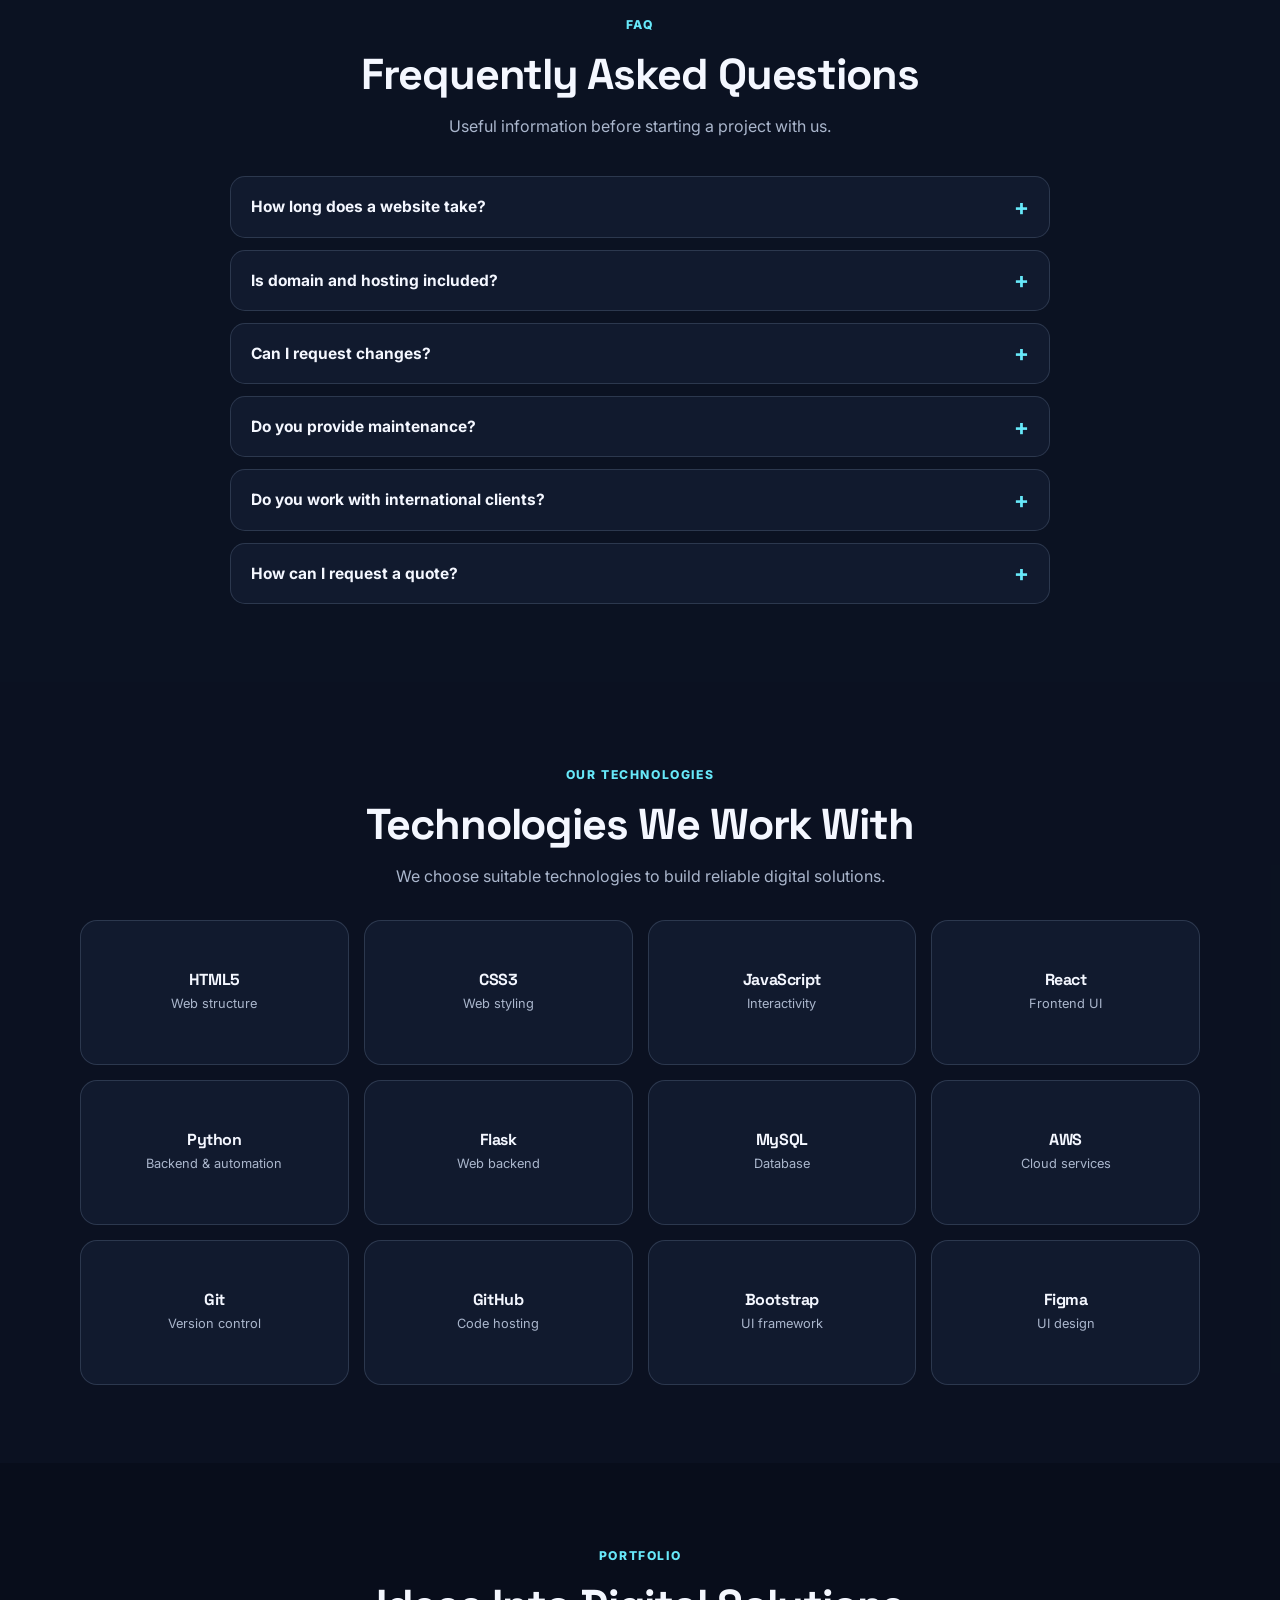
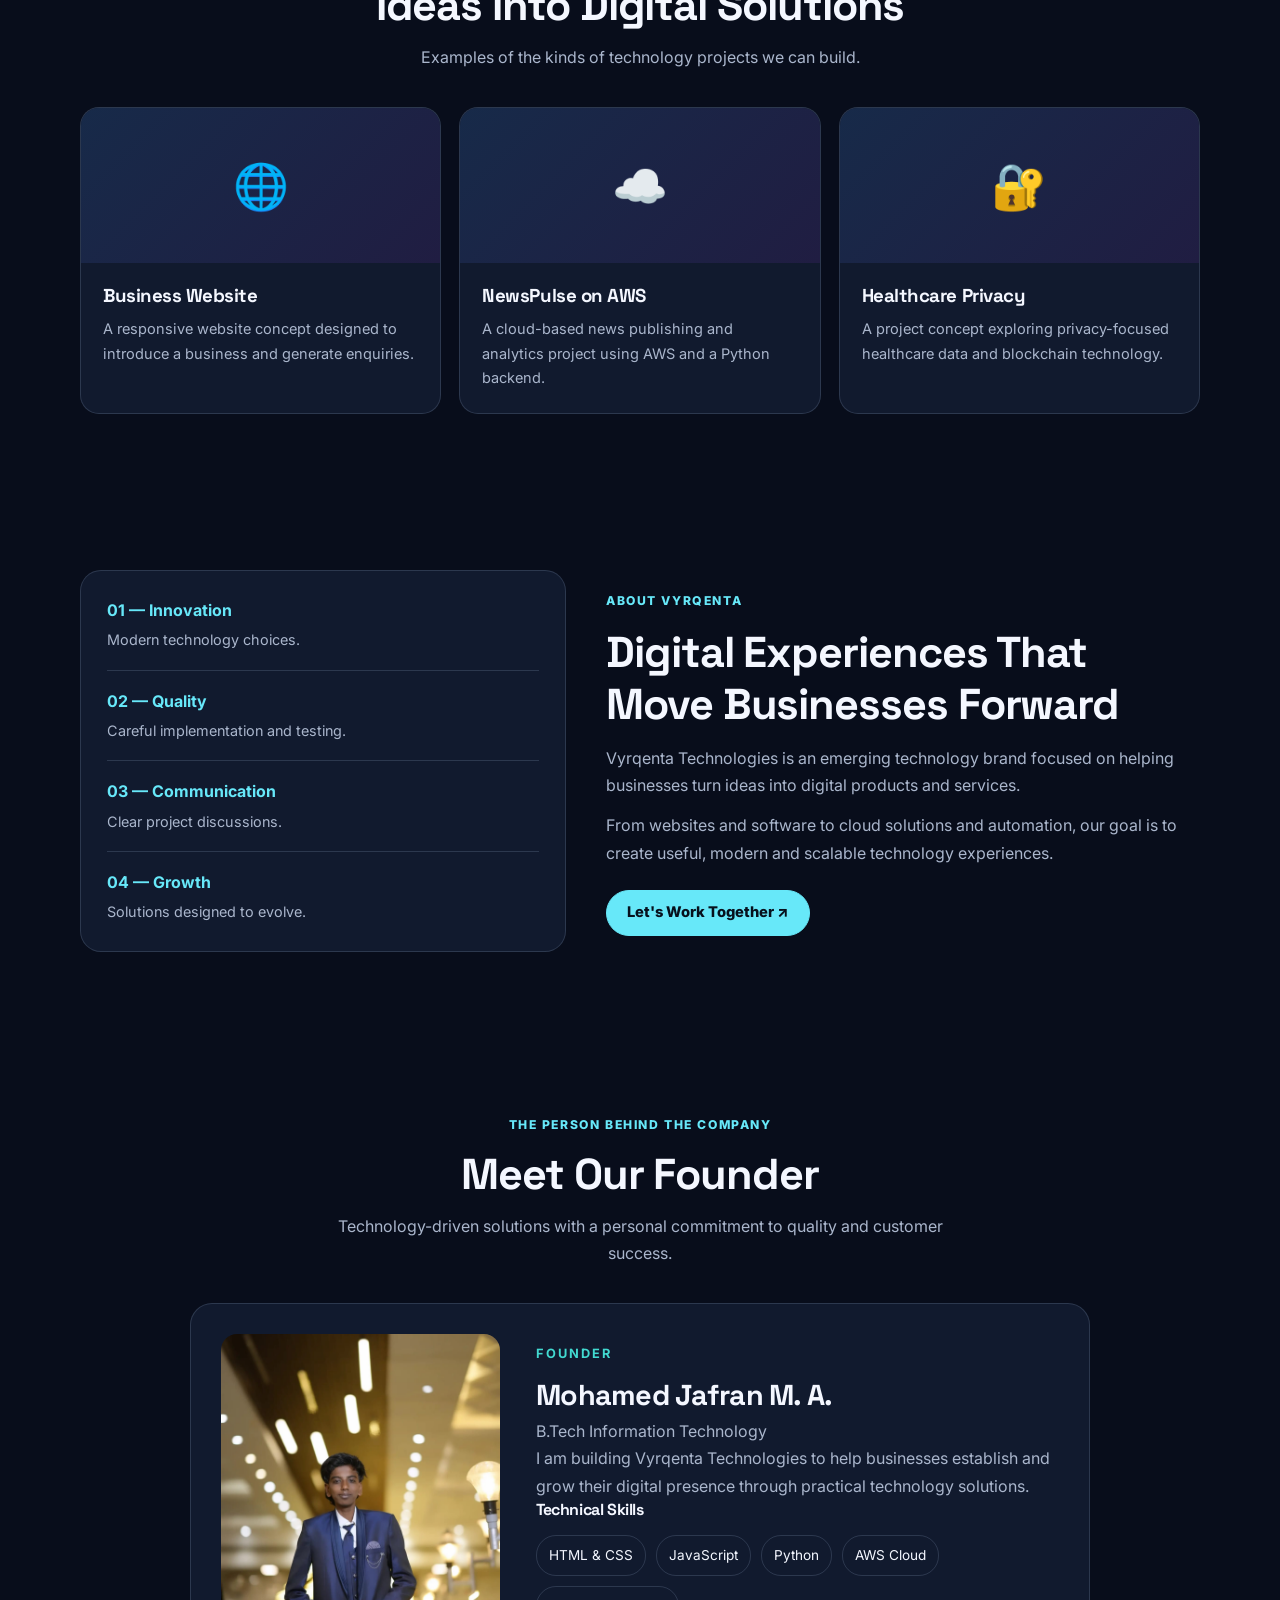
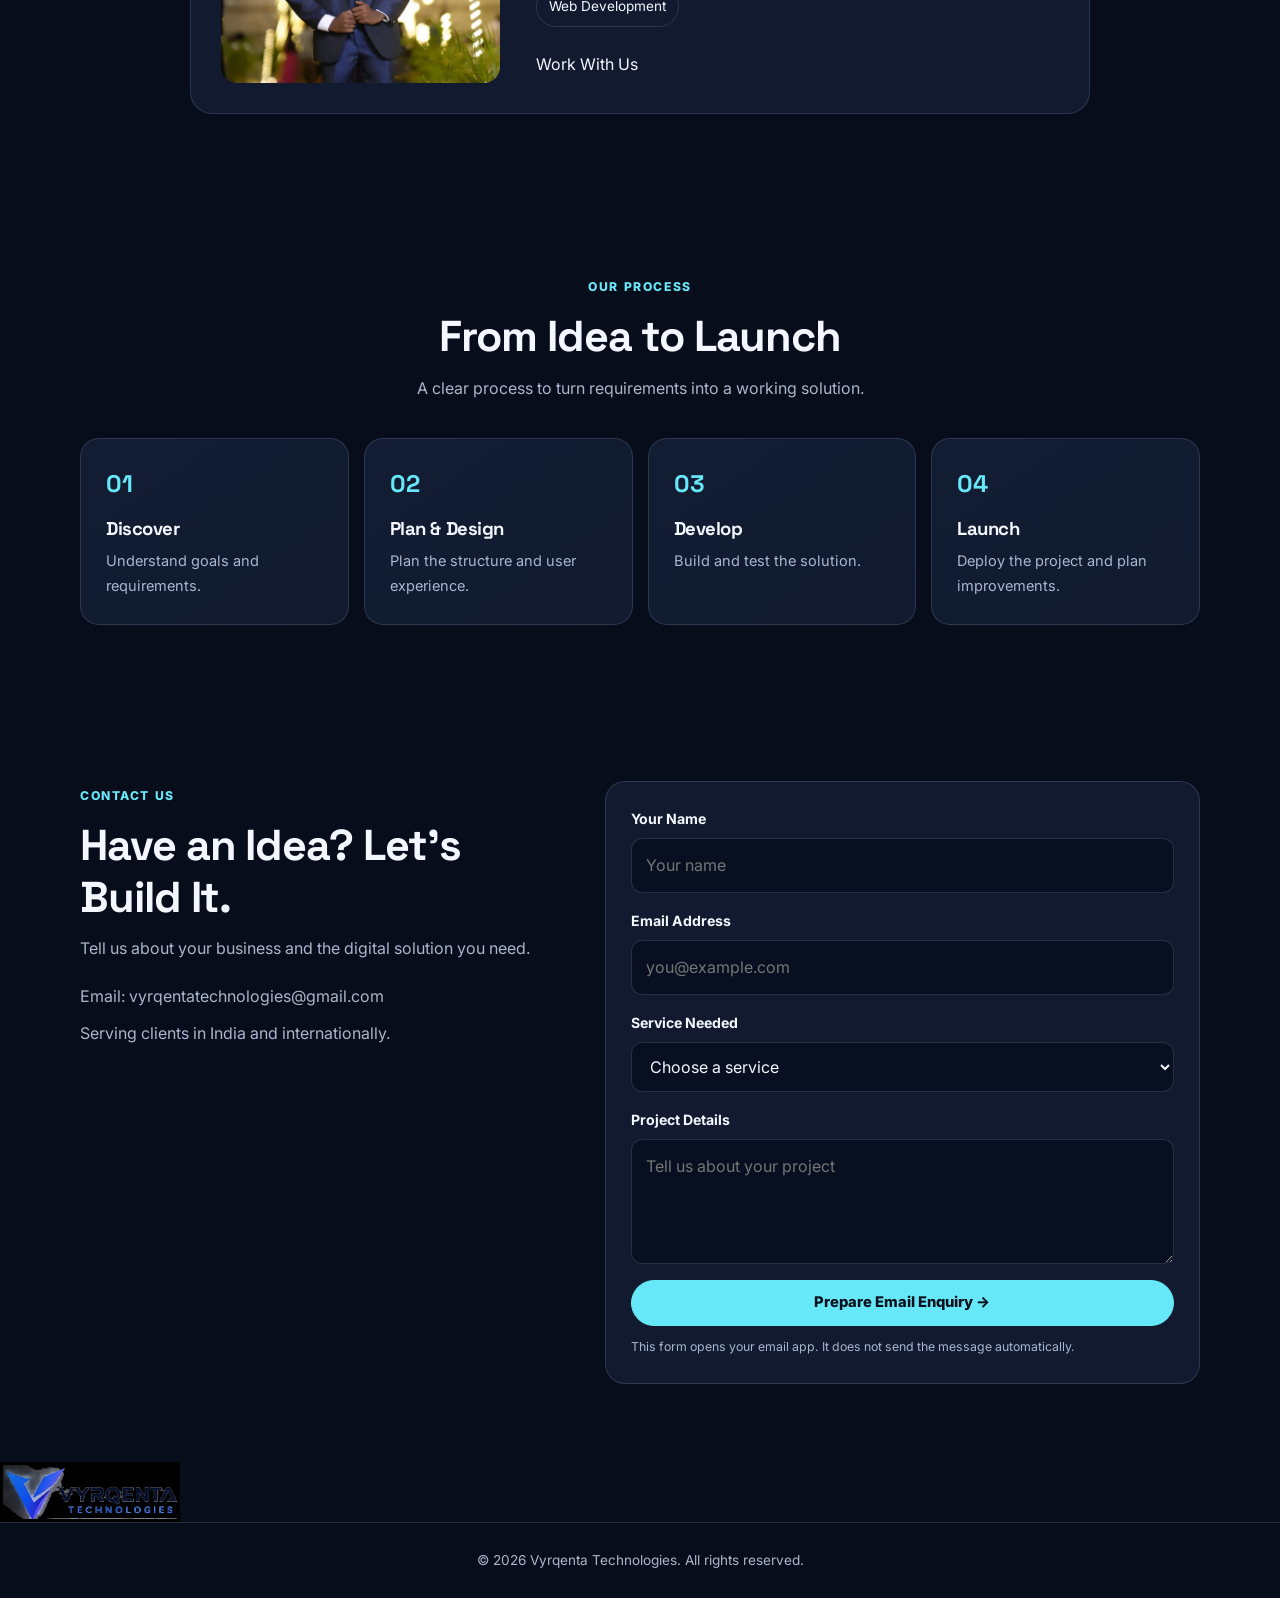
==== commit 2f08241f: "Update index.html" ====
--- a/index.html
+++ b/index.html
@@ -42,8 +42,6 @@
         <a href="#our-work">Portfolio</a>
         <a href="#about">About</a>
         <a href="#team">Founder</a>
-          <a href="#privacy-policy">Privacy Policy</a>
-        <a href="#terms-of-service">Terms of Service</a>
         <a href="#contact">Contact</a>
       
       </nav>
--- a/style.css
+++ b/style.css
@@ -1163,107 +1163,4 @@
     font-size: 1.5rem;
   }
 }
-/* ===== PRIVACY & TERMS (final) ===== */
-section#privacy-policy,
-section#terms-of-service {
-  display: block;
-  width: 100%;
-  box-sizing: border-box;
-  padding: 70px 20px;
-  background: #0a1020;
-  border-top: 1px solid #26374d;
-  scroll-margin-top: 90px;
-  overflow-wrap: anywhere;
-}
-
-section#privacy-policy .container,
-section#terms-of-service .container {
-  width: 100%;
-  max-width: 900px;
-  margin: 0 auto;
-  padding: 0;
-}
-
-section#privacy-policy .eyebrow,
-section#terms-of-service .eyebrow {
-  display: inline-block;
-  color: #42d9d0;
-  font-size: 0.8rem;
-  font-weight: 700;
-  letter-spacing: 2px;
-  margin-bottom: 8px;
-}
-
-section#privacy-policy h2,
-section#terms-of-service h2 {
-  color: #ffffff;
-  font-size: clamp(2rem, 5vw, 3rem);
-  line-height: 1.2;
-  margin: 12px 0 16px;
-}
-
-section#privacy-policy .legal-updated,
-section#terms-of-service .legal-updated {
-  color: #aab6c8;
-  font-size: 0.9rem;
-  margin: 0 0 32px;
-}
-
-section#privacy-policy h3,
-section#terms-of-service h3 {
-  color: #ffffff;
-  font-size: 1.2rem;
-  line-height: 1.5;
-  margin: 30px 0 10px;
-}
-
-section#privacy-policy p,
-section#privacy-policy li,
-section#terms-of-service p,
-section#terms-of-service li {
-  color: #cbd5e1;
-  font-size: 1rem;
-  line-height: 1.8;
-}
-
-section#privacy-policy ul,
-section#terms-of-service ul {
-  padding-left: 24px;
-  margin: 12px 0 20px;
-  list-style: disc;
-}
-
-section#privacy-policy li,
-section#terms-of-service li {
-  margin-bottom: 8px;
-}
-
-section#privacy-policy a,
-section#terms-of-service a {
-  color: #42d9d0;
-  text-decoration: underline;
-}
-
-section#privacy-policy a:hover,
-section#terms-of-service a:hover {
-  color: #ffffff;
-}
-
-@media (max-width: 600px) {
-  section#privacy-policy,
-  section#terms-of-service {
-    padding: 40px 16px;
-  }
-  section#privacy-policy h3,
-  section#terms-of-service h3 {
-    font-size: 1.1rem;
-  }
-  section#privacy-policy p,
-  section#privacy-policy li,
-  section#terms-of-service p,
-  section#terms-of-service li {
-    font-size: 0.95rem;
-  }
-}
-
-
+
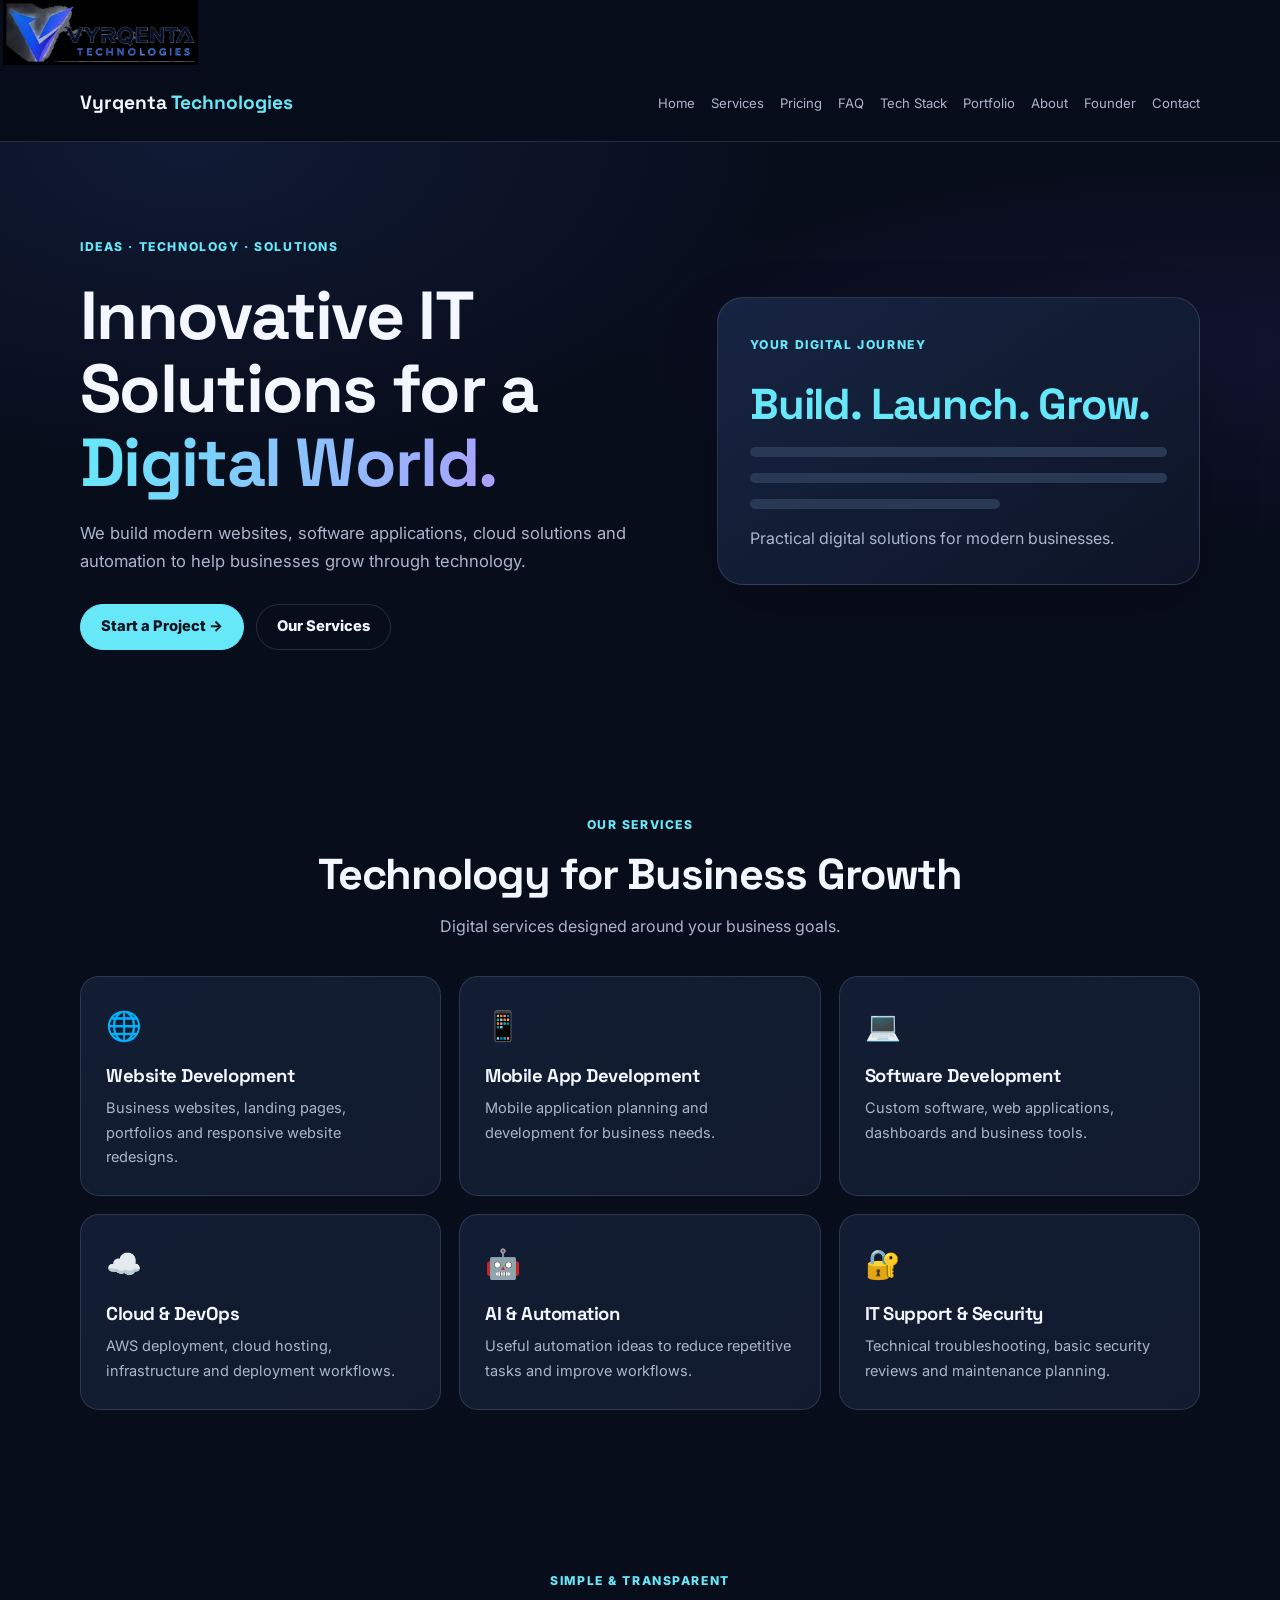
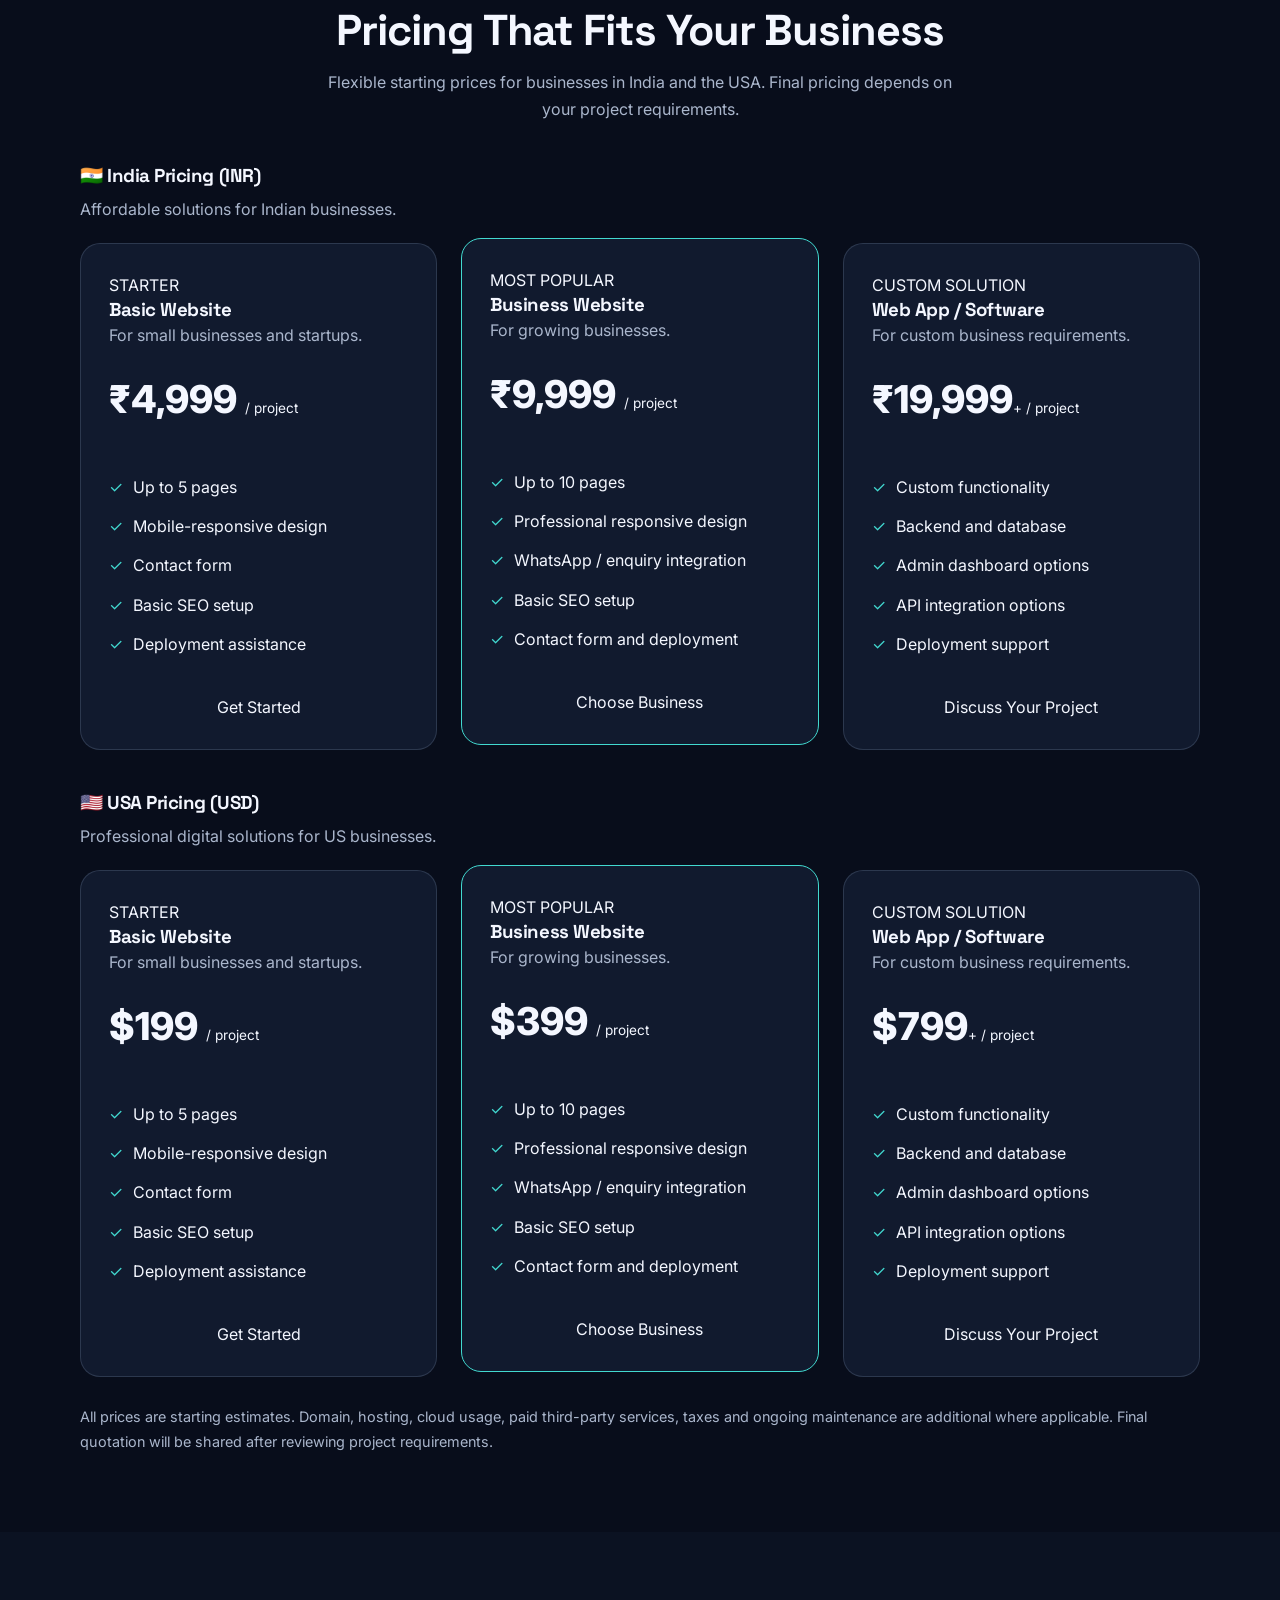
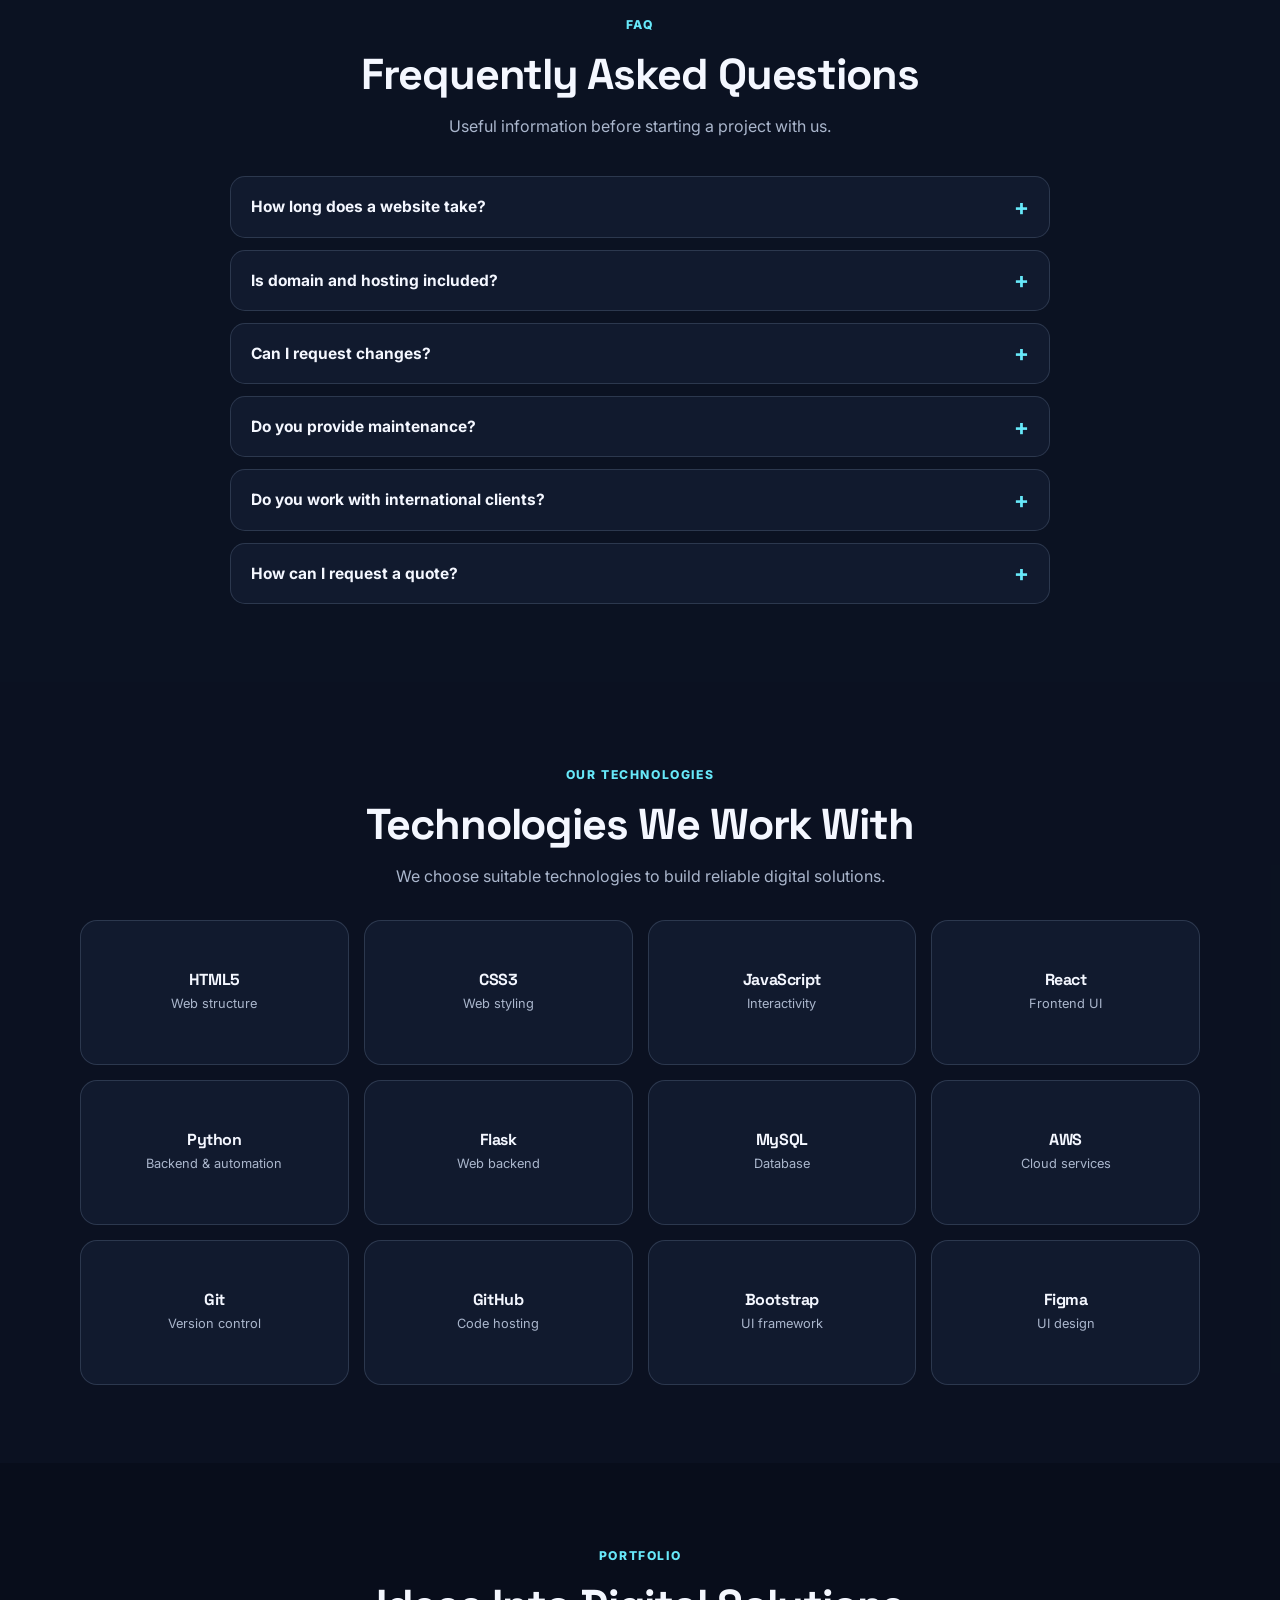
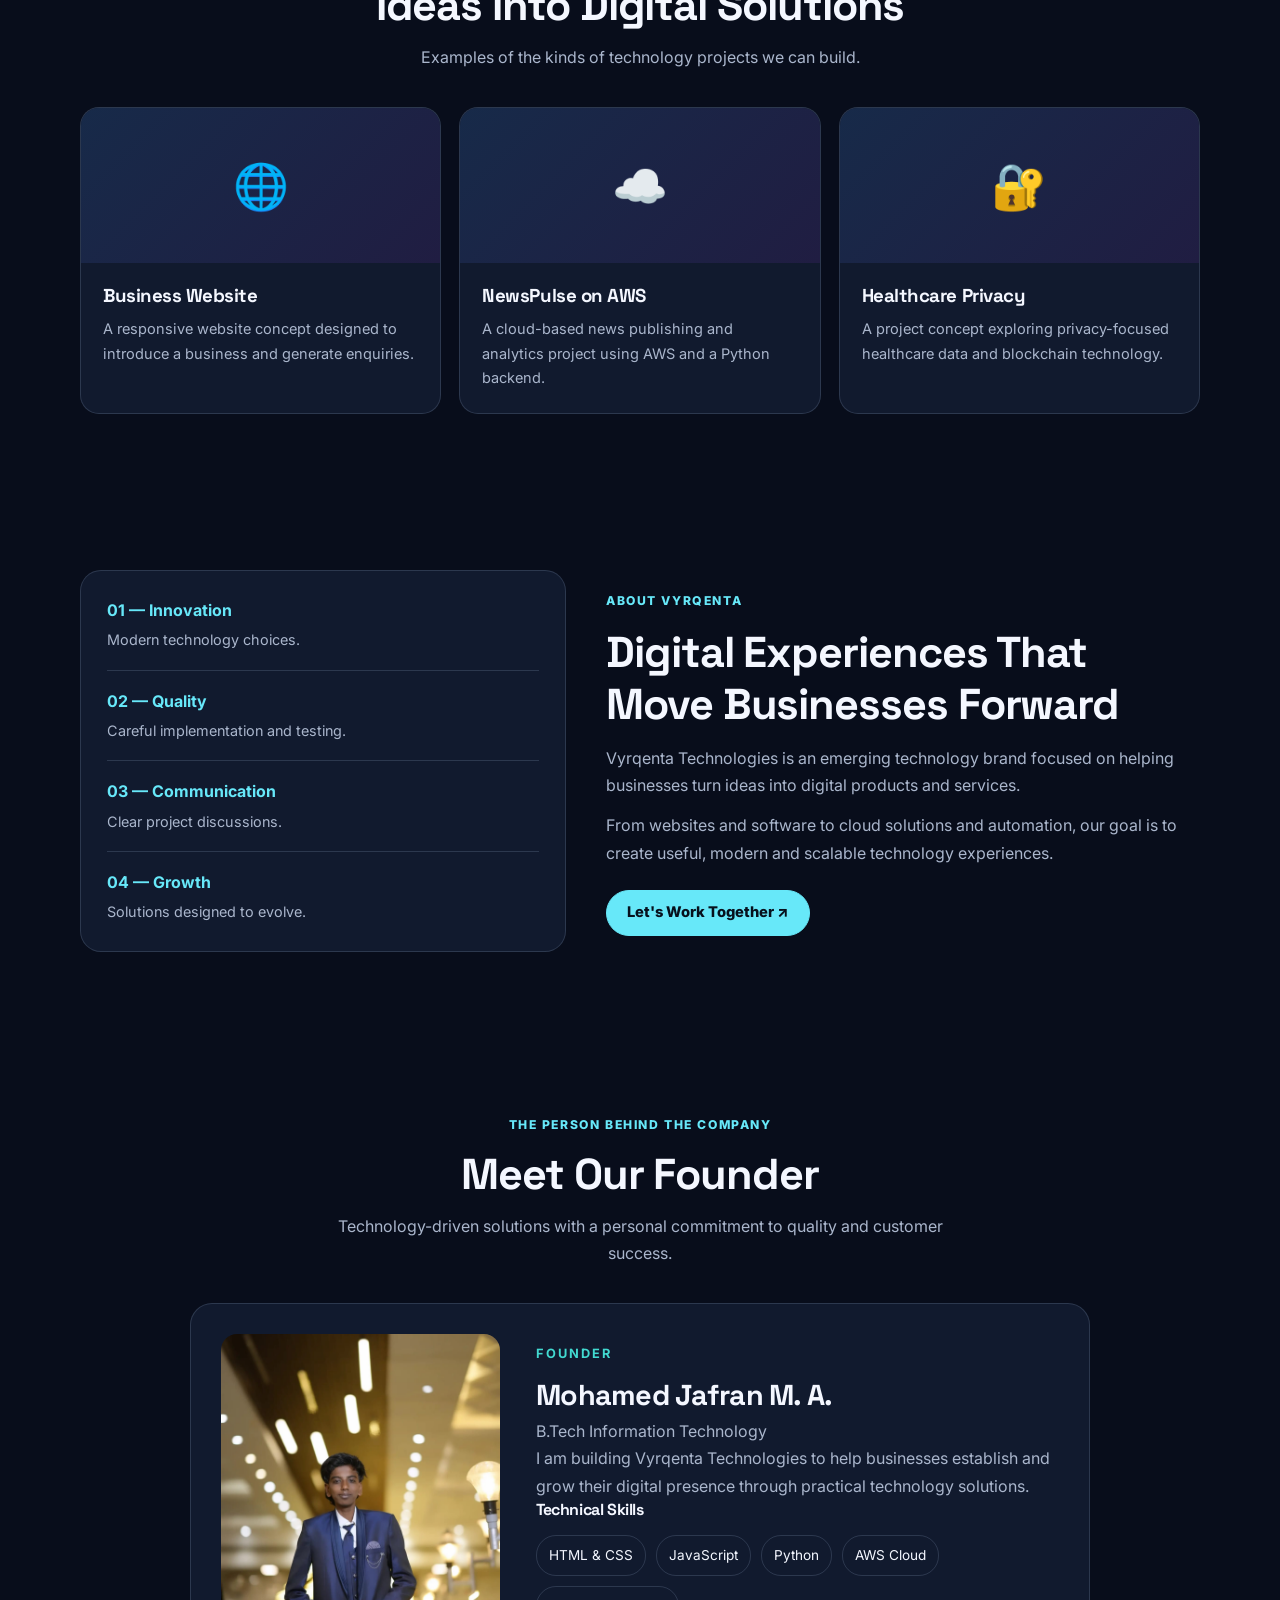
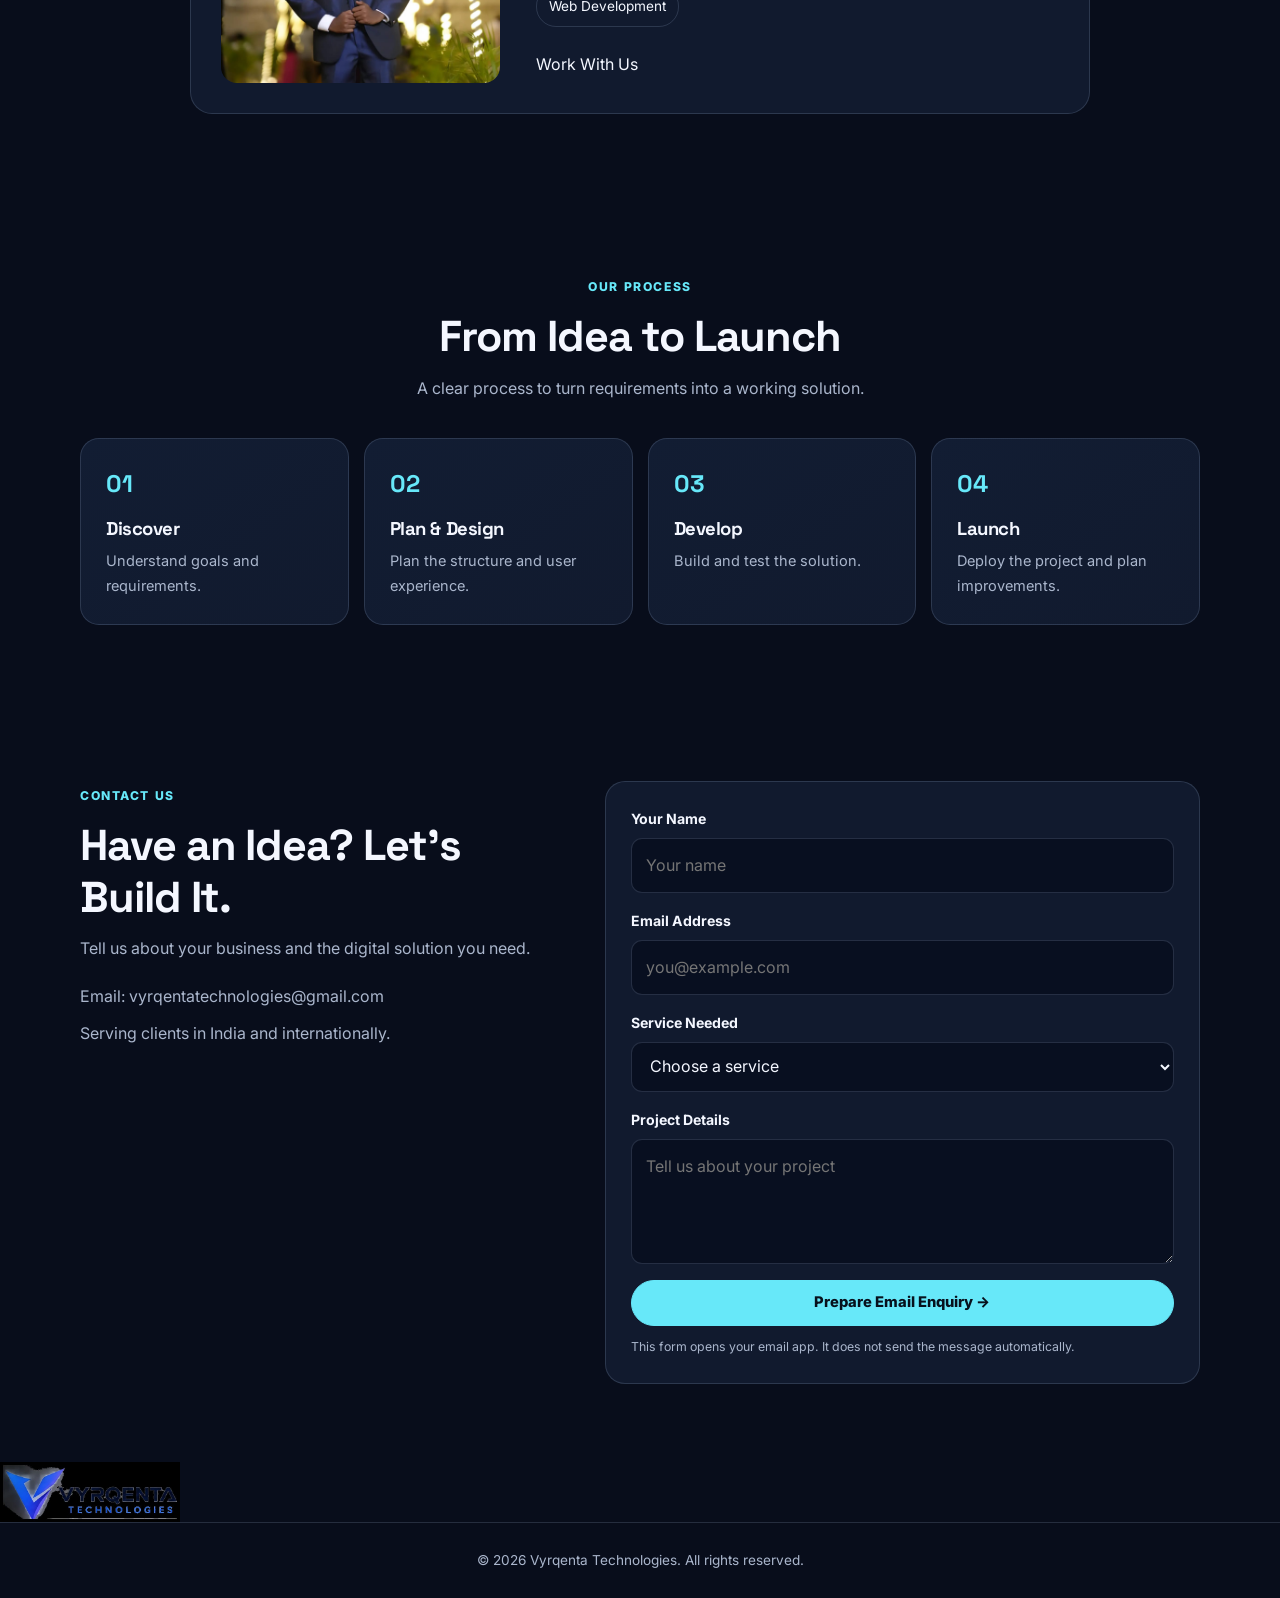
==== commit c5d867bb: "Update index.html" ====
--- a/index.html
+++ b/index.html
@@ -4,17 +4,54 @@
   <meta charset="UTF-8">
   <meta name="viewport" content="width=device-width, initial-scale=1.0">
   <meta name="theme-color" content="#080d1b">
-  <meta name="description" content="Vyrqenta Technologies provides website development, software, cloud, AI and IT services.">
-
-  <title>Vyrqenta Technologies | Digital Solutions</title>
-
+
+  <!-- SEO -->
+  <title>Vyrqenta Technologies | Web, Software & Cloud Solutions</title>
+  <meta name="description" content="Vyrqenta Technologies offers website development, mobile apps, custom software, AWS cloud solutions, AI automation and IT services for businesses in India and the USA.">
+  <meta name="robots" content="index, follow">
+
+  <!-- Canonical URL -->
+  <link rel="canonical" href="https://jafranmohamed383-bot.github.io/vyrqenta-technologies/">
+
+  <!-- Open Graph: WhatsApp, LinkedIn and Facebook previews -->
+  <meta property="og:type" content="website">
+  <meta property="og:site_name" content="Vyrqenta Technologies">
+  <meta property="og:title" content="Vyrqenta Technologies | Web, Software & Cloud Solutions">
+  <meta property="og:description" content="Websites, mobile apps, software development, AWS cloud and AI automation for businesses.">
+  <meta property="og:url" content="https://jafranmohamed383-bot.github.io/vyrqenta-technologies/">
+  <meta property="og:image" content="https://jafranmohamed383-bot.github.io/vyrqenta-technologies/og-image.jpeg">
+  <meta property="og:image:width" content="1200">
+  <meta property="og:image:height" content="630">
+  <meta property="og:image:alt" content="Vyrqenta Technologies — Digital Solutions">
+
+  <!-- Social sharing -->
+  <meta name="twitter:card" content="summary_large_image">
+  <meta name="twitter:title" content="Vyrqenta Technologies | IT Solutions">
+  <meta name="twitter:description" content="Website development, software, cloud and AI services for businesses.">
+  <meta name="twitter:image" content="https://jafranmohamed383-bot.github.io/vyrqenta-technologies/og-image.jpeg">
+
+  <!-- Favicon: existing file -->
+  <link rel="icon" type="image/jpeg" href="vyrqenta-v-icon.png.jpeg">
+
+  <!-- Performance: Google Fonts -->
   <link rel="preconnect" href="https://fonts.googleapis.com">
   <link rel="preconnect" href="https://fonts.gstatic.com" crossorigin>
-  <link href="https://fonts.googleapis.com/css2?family=Inter:wght@400;500;600;700;800&family=Space+Grotesk:wght@400;500;600;700&display=swap" rel="stylesheet">
+ <link
+  href="https://fonts.googleapis.com/css2?family=Inter:wght@400;500;600;700;800&family=Space+Grotesk:wght@400;500;600;700&display=swap"
+  rel="stylesheet"
+  media="print"
+  onload="this.media='all'"
+>
+<noscript>
+  <link
+    href="https://fonts.googleapis.com/css2?family=Inter:wght@400;500;600;700;800&family=Space+Grotesk:wght@400;500;600;700&display=swap"
+    rel="stylesheet"
+  >
+</noscript>
+
+  <!-- Stylesheet -->
   <link rel="stylesheet" href="style.css?v=2">
-
 </head>
-
 <body>
  <!-- HEADER -->
   <a class="logo" href="#home">
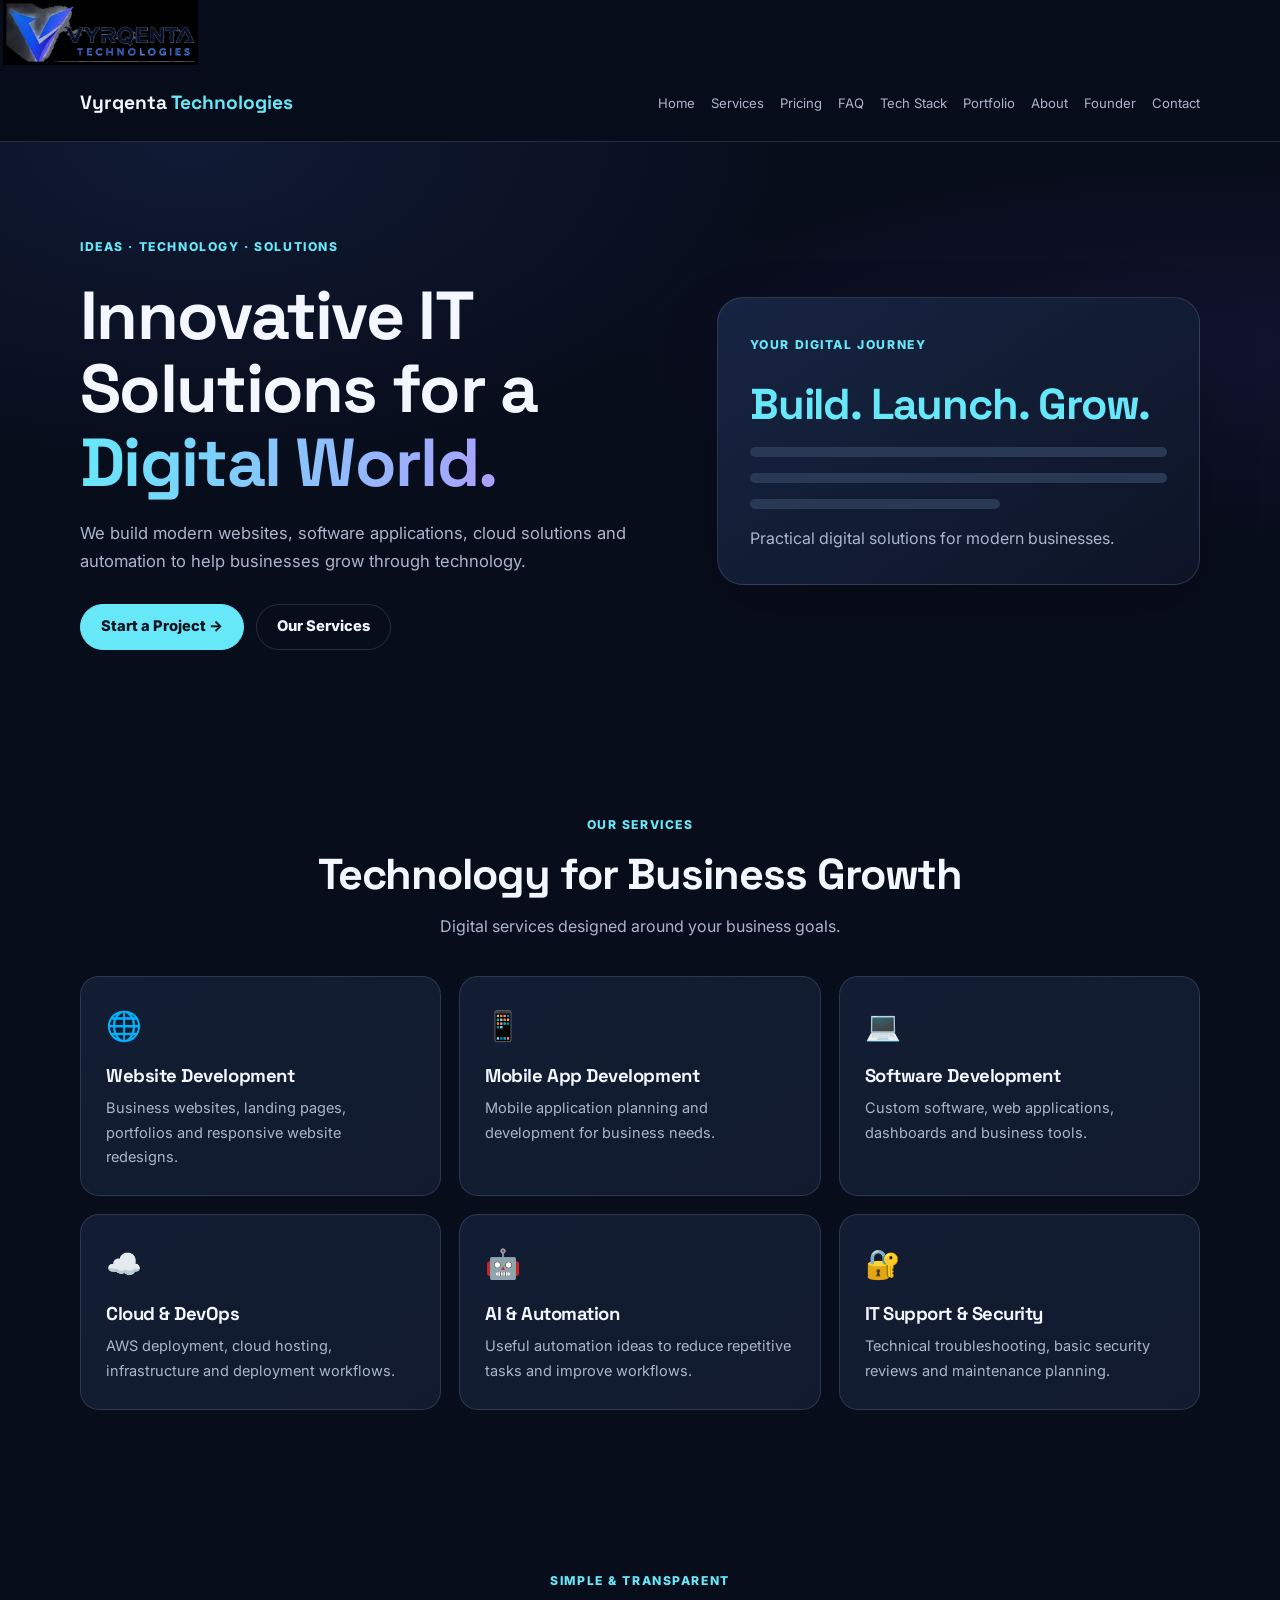
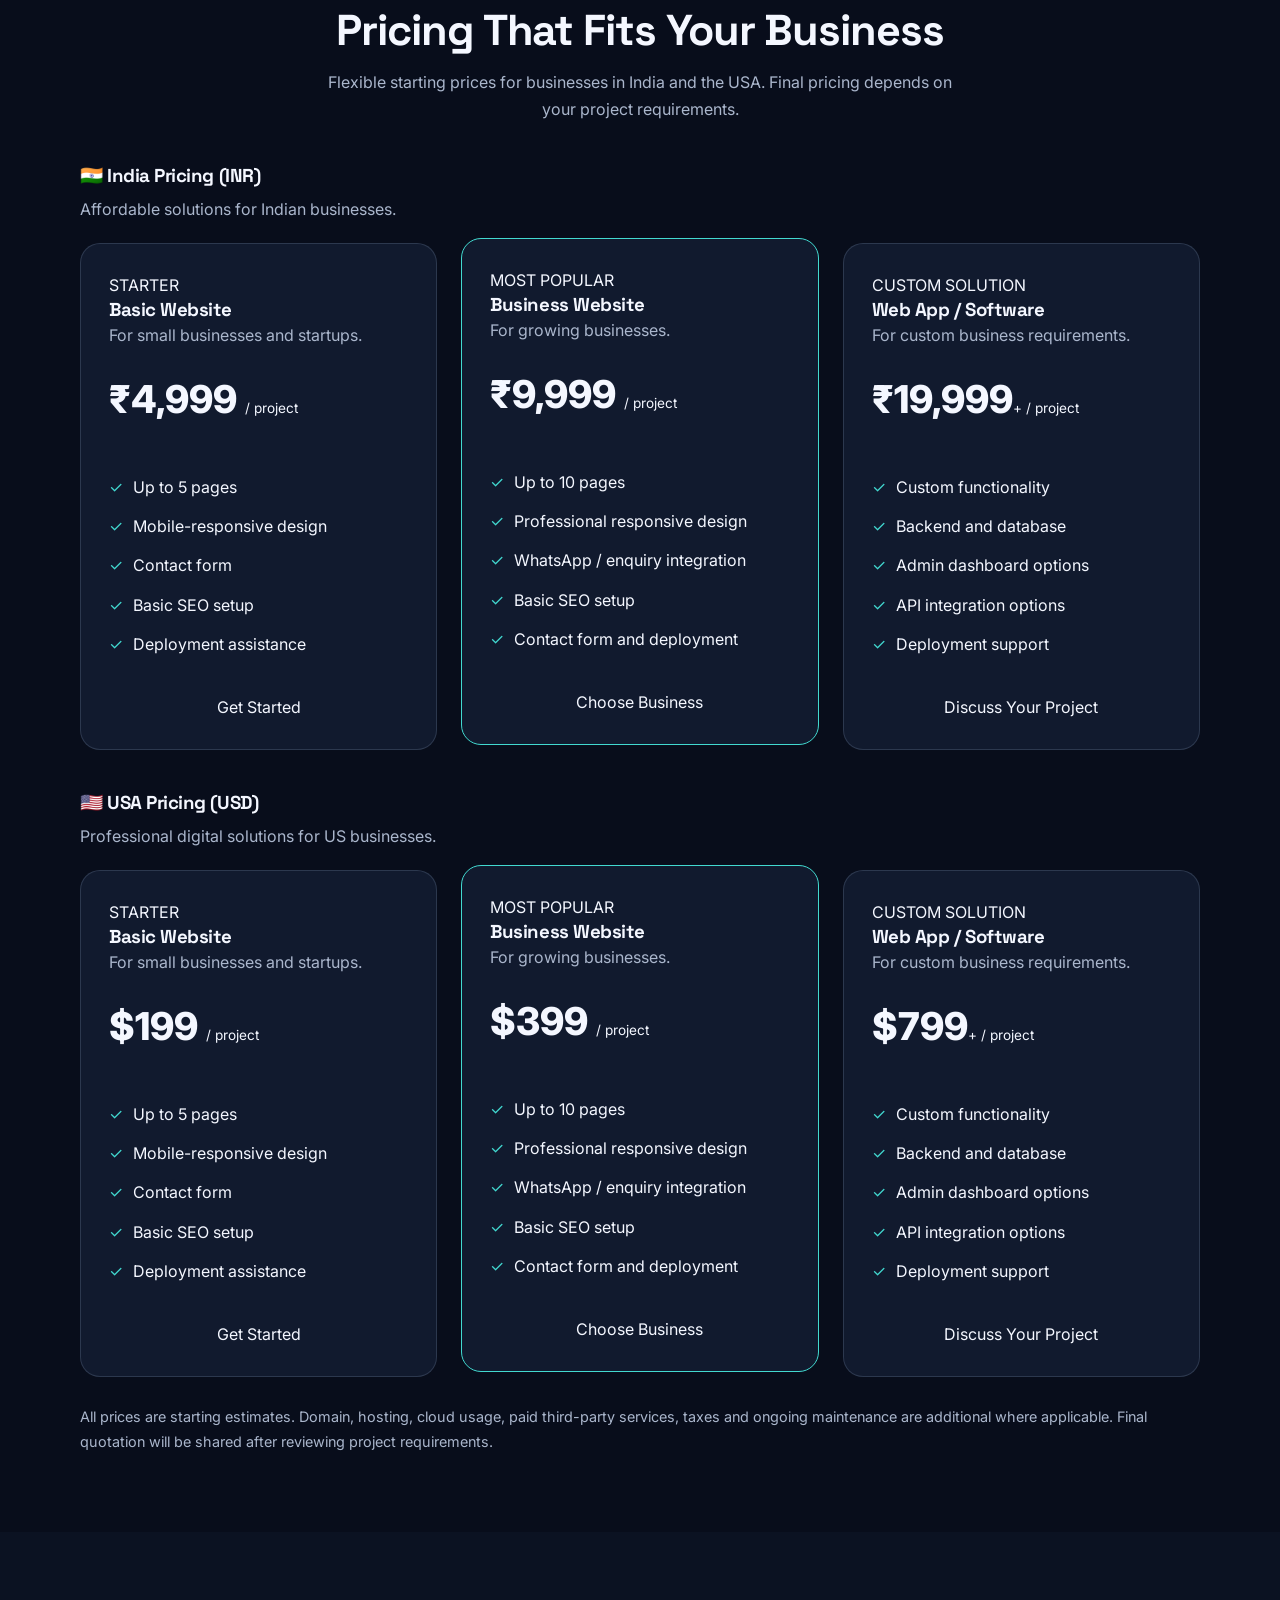
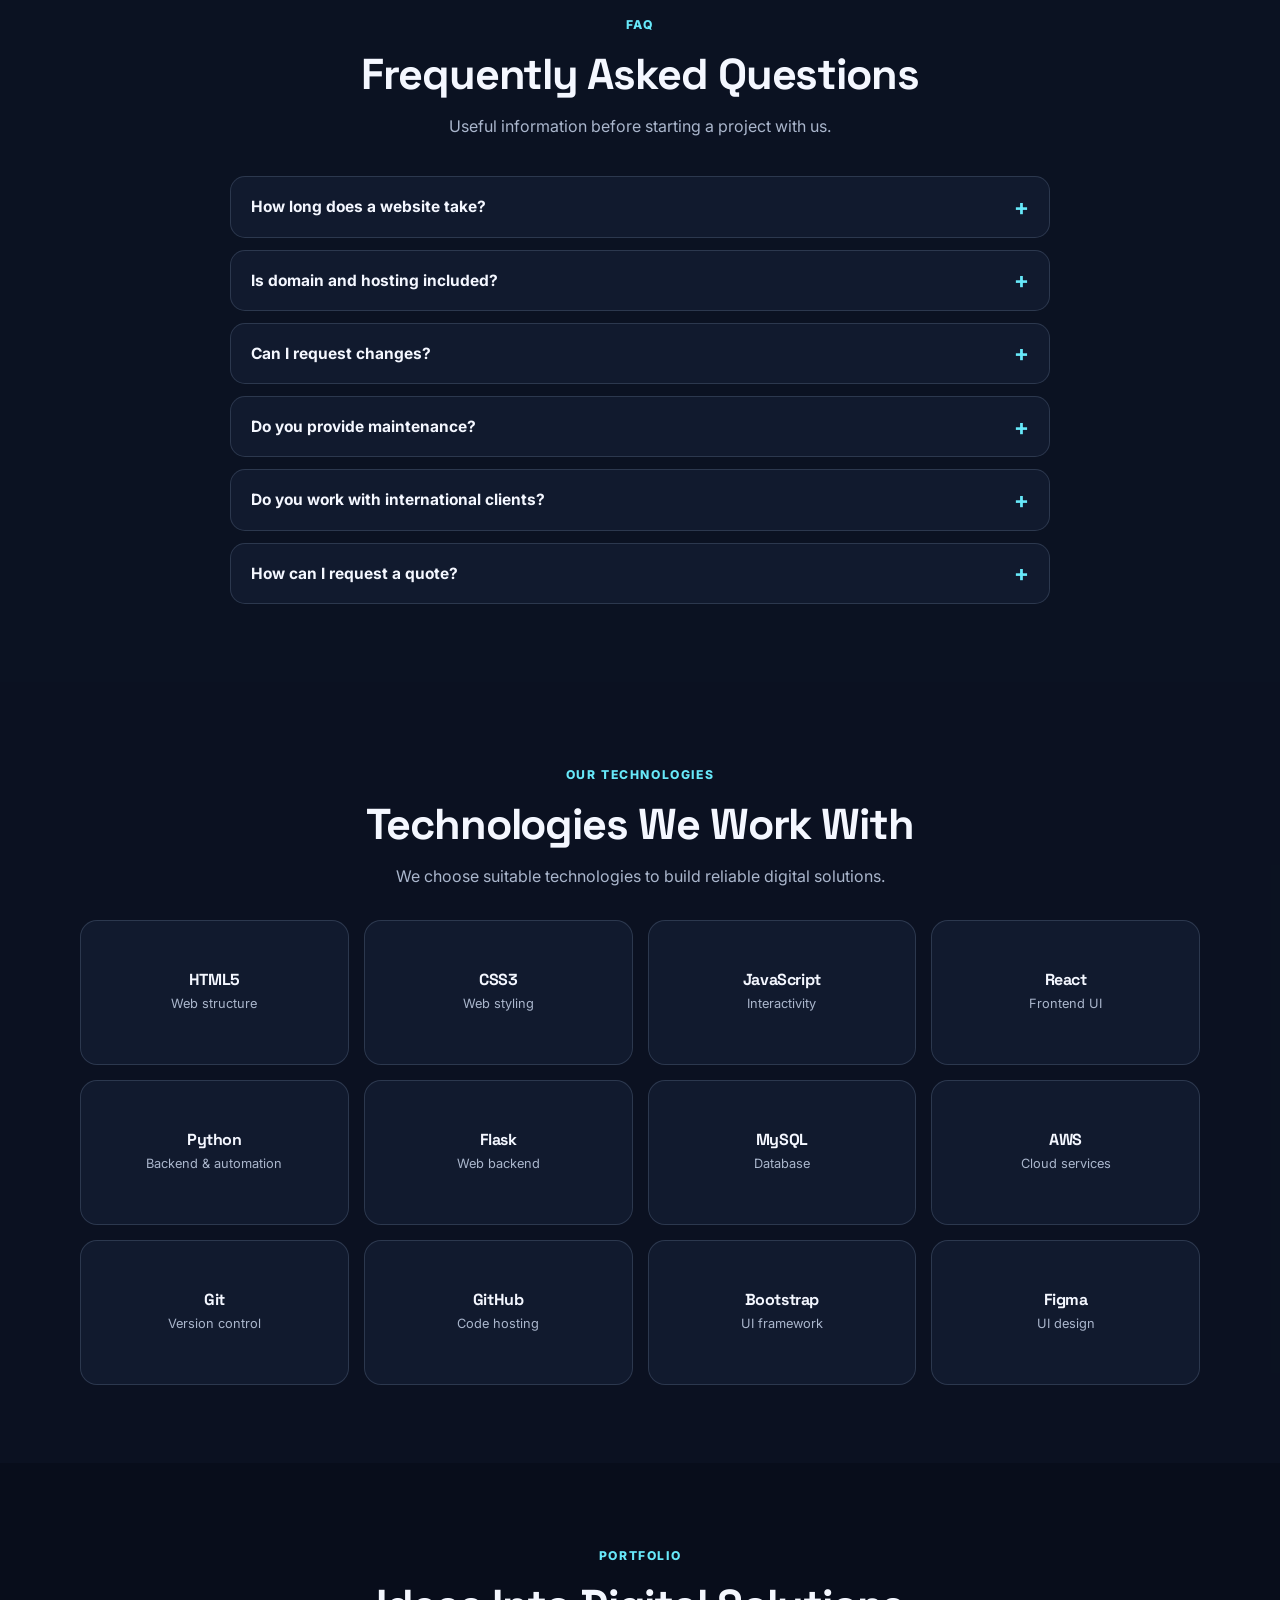
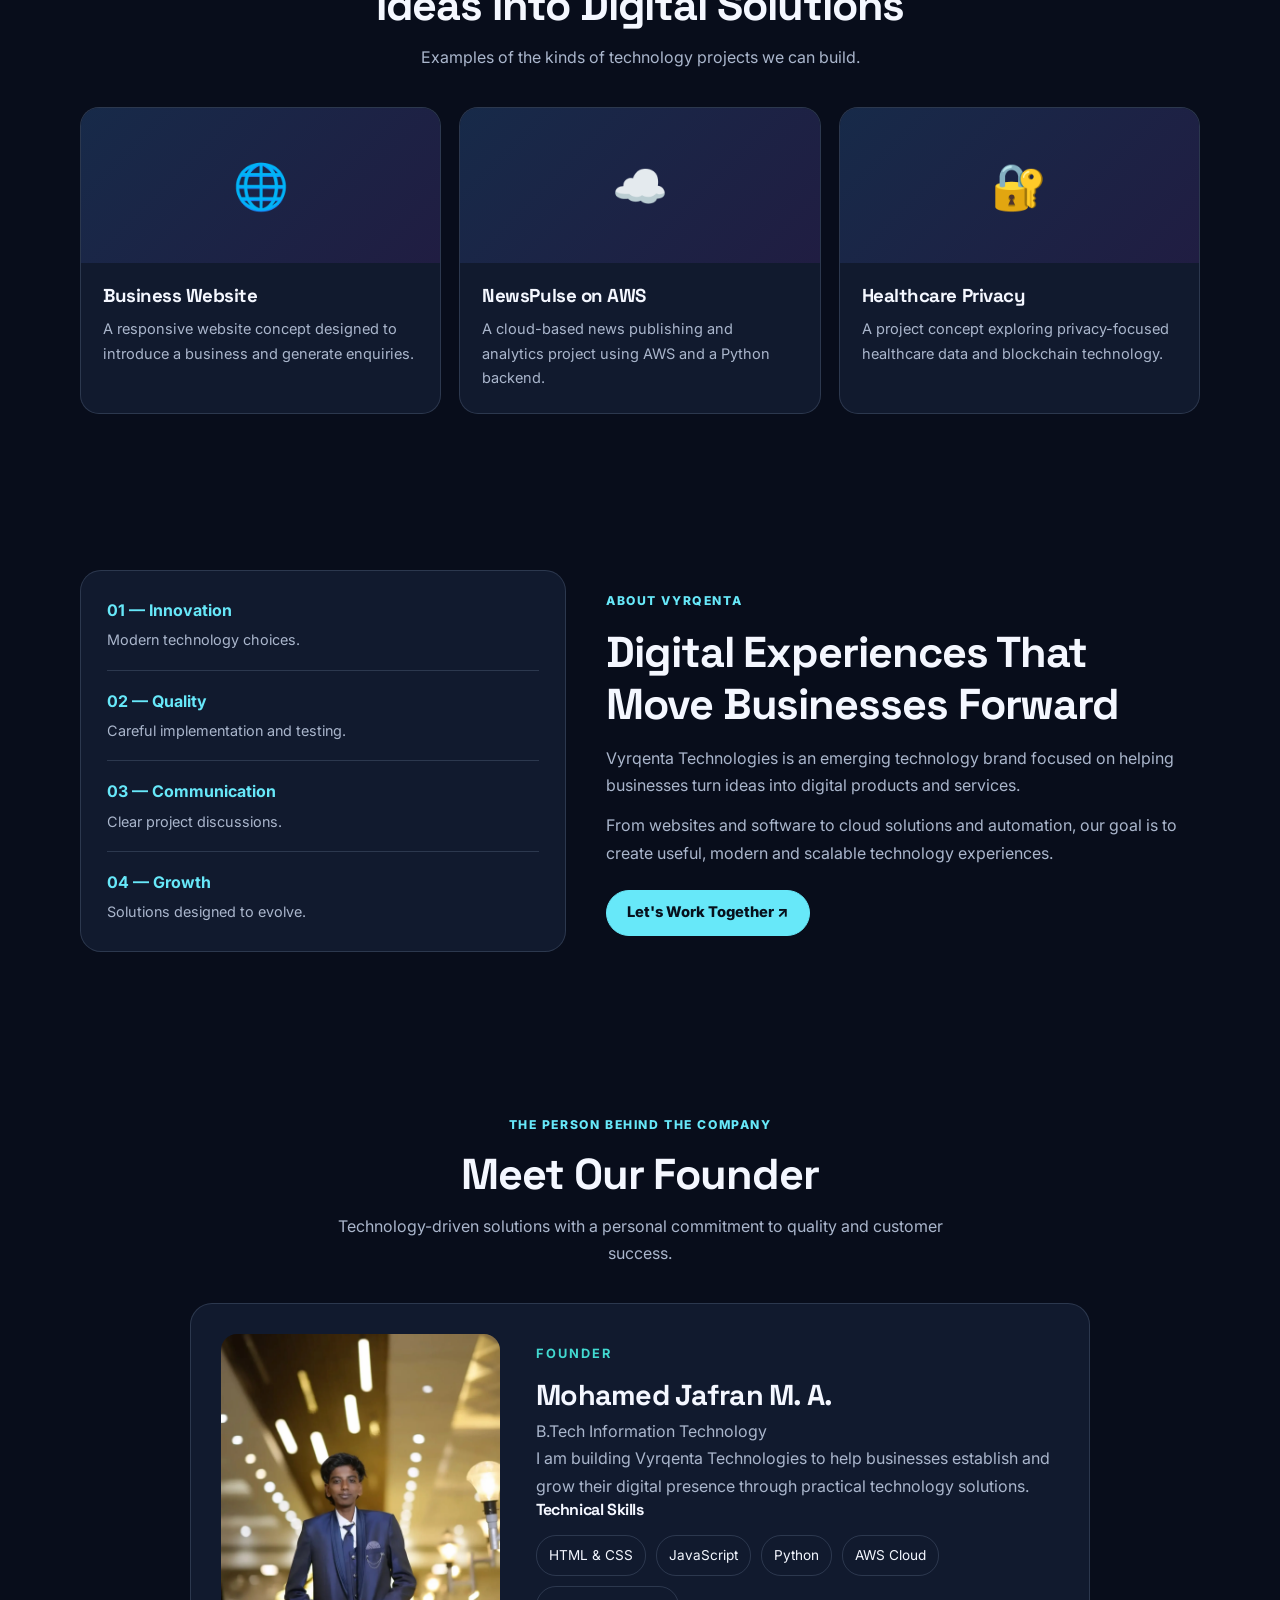
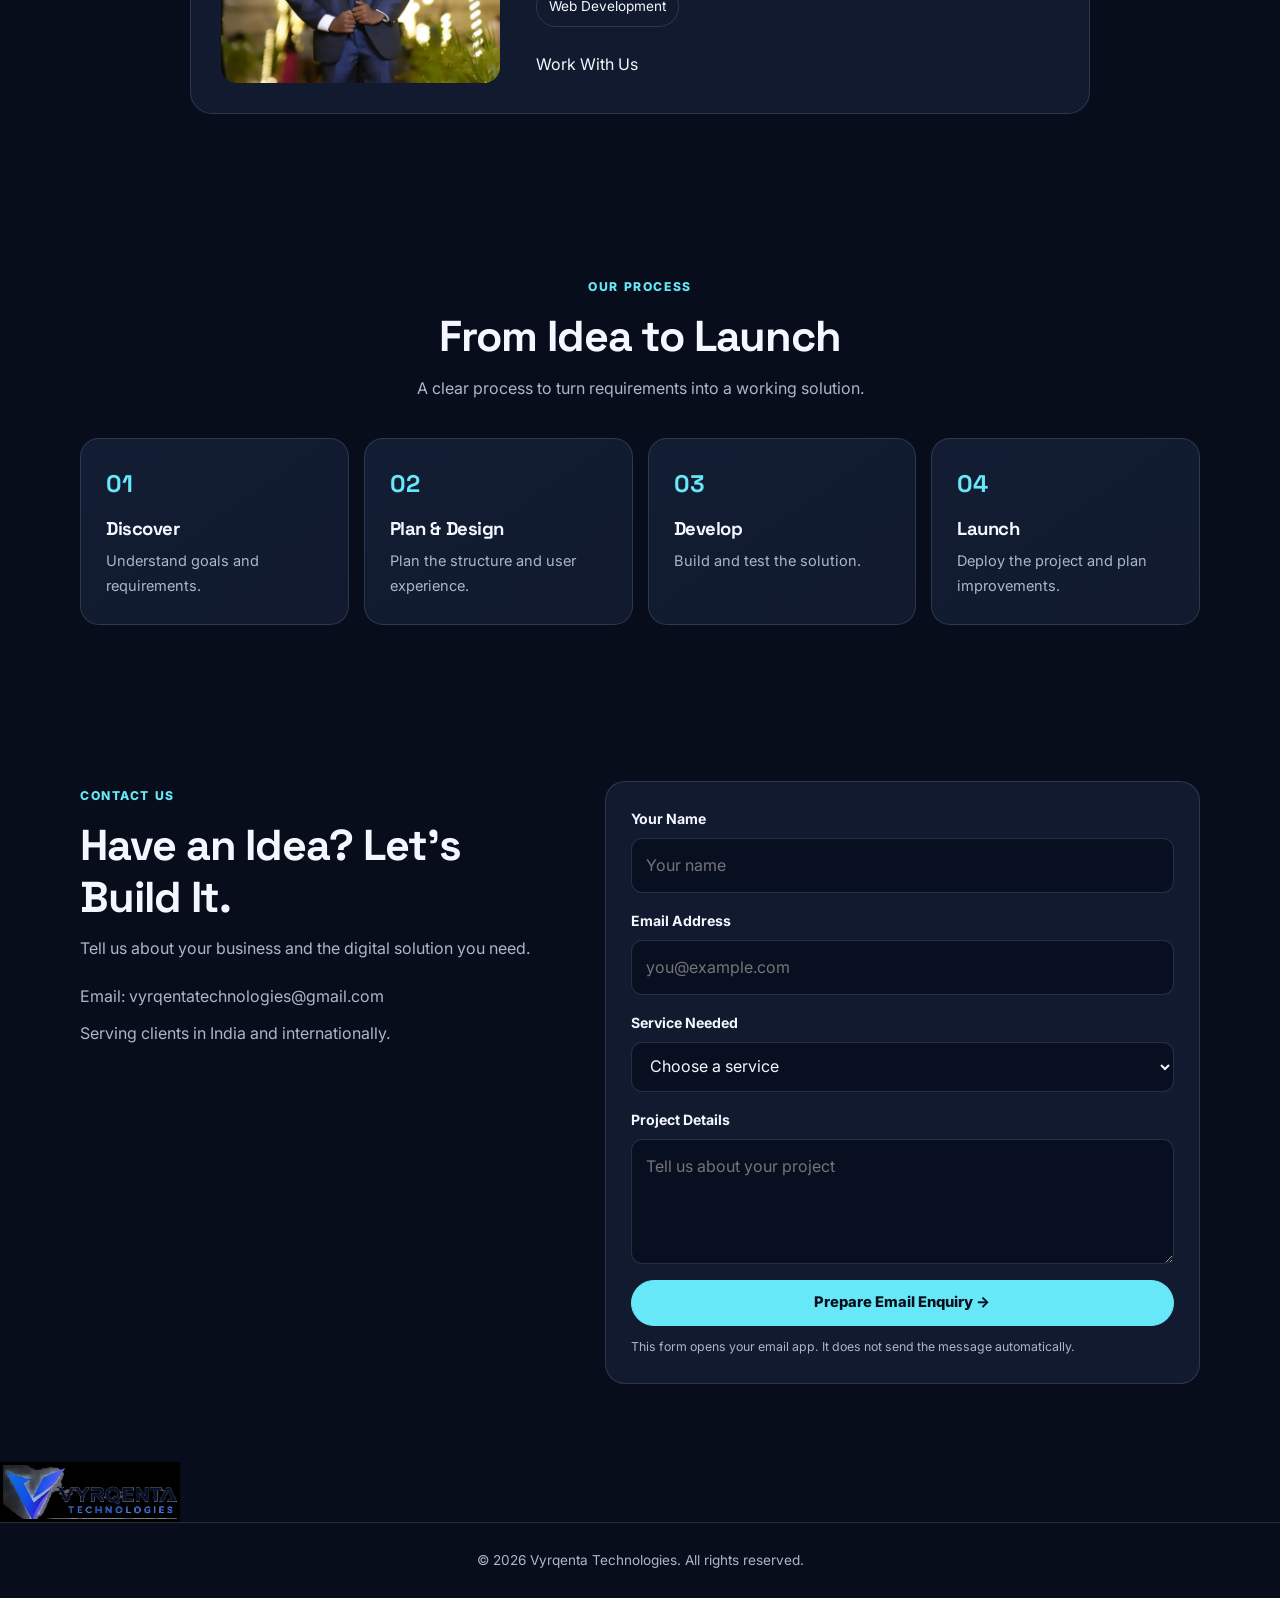
==== commit 4f7fa65b: "Update index.html" ====
--- a/index.html
+++ b/index.html
@@ -499,7 +499,7 @@
 
     <div class="founder-card">
       <div class="founder-photo">
-  <img src="founder.jpg.jpeg"
+  <img src="founder.jpg.webp"
      alt="Mohamed Jafran M. A., Founder of Vyrqenta Technologies"
      loading="lazy"
      onerror="this.alt='Founder photo unavailable';">
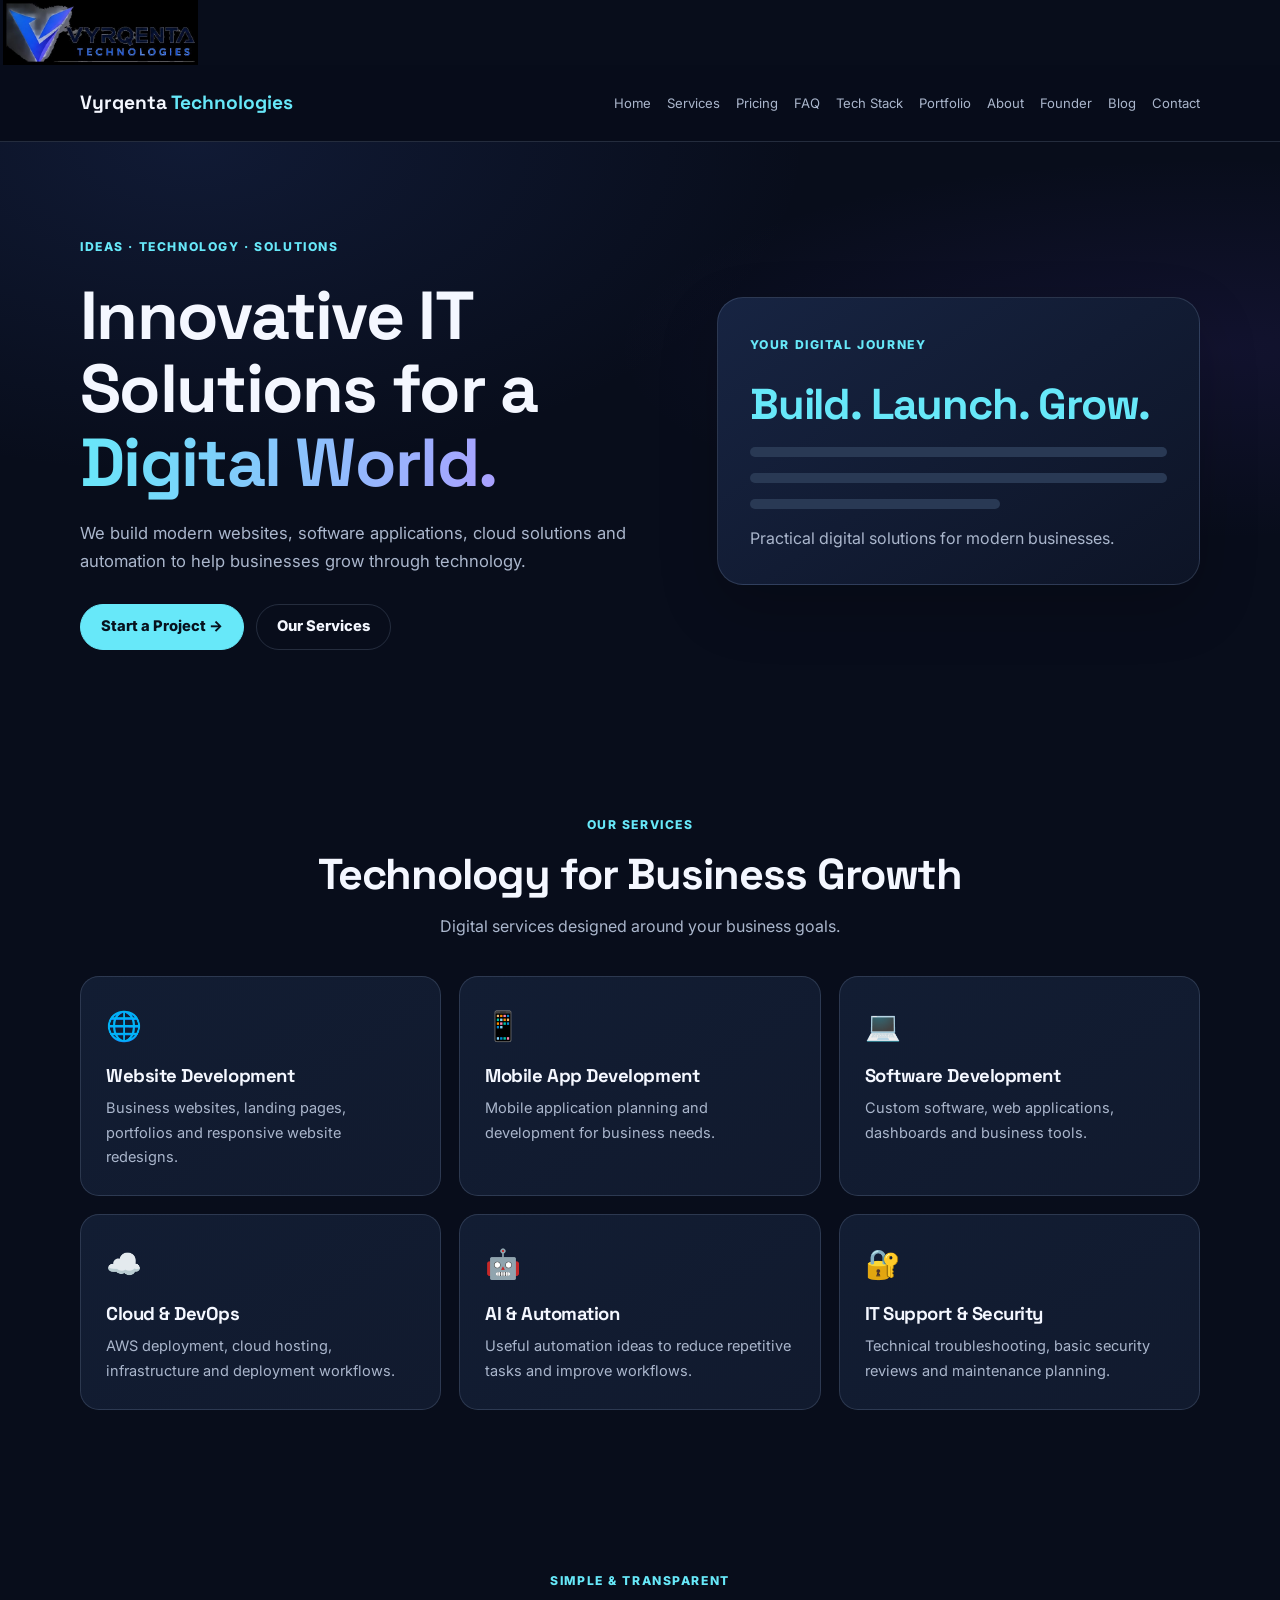
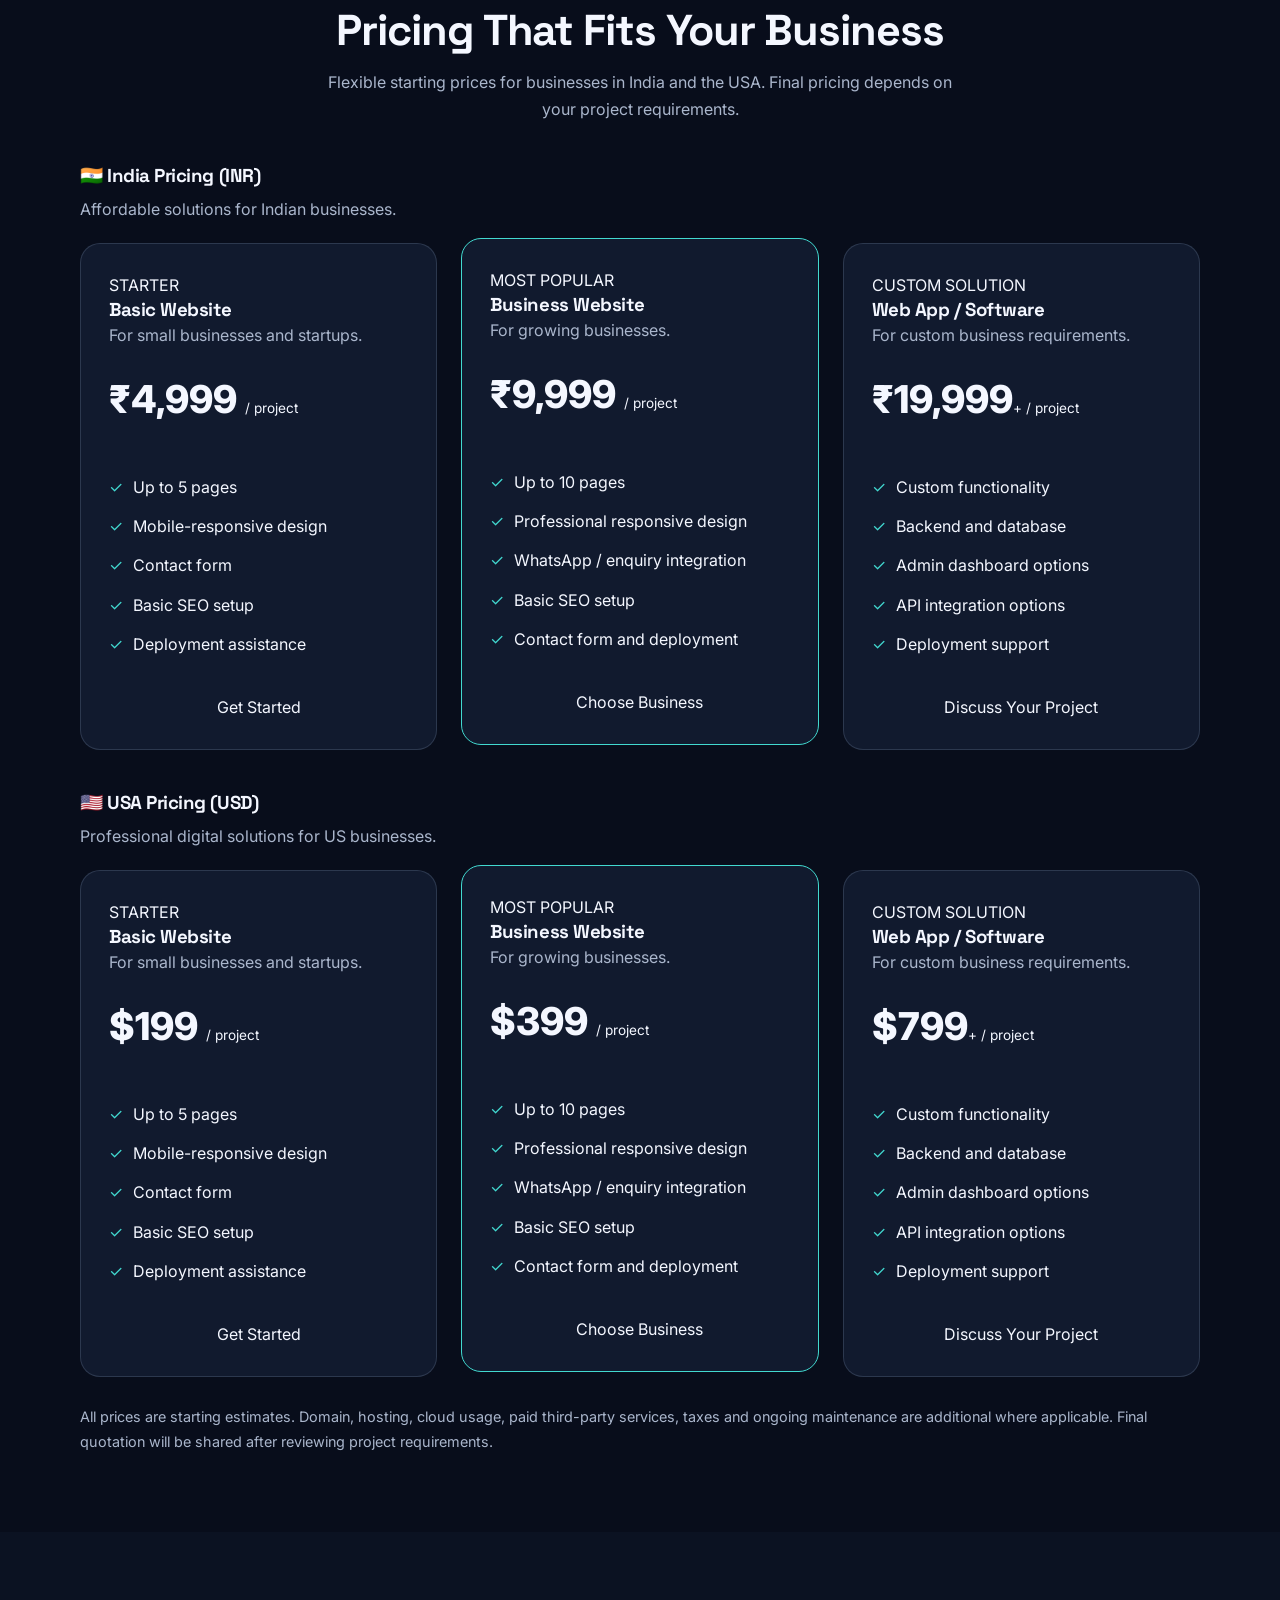
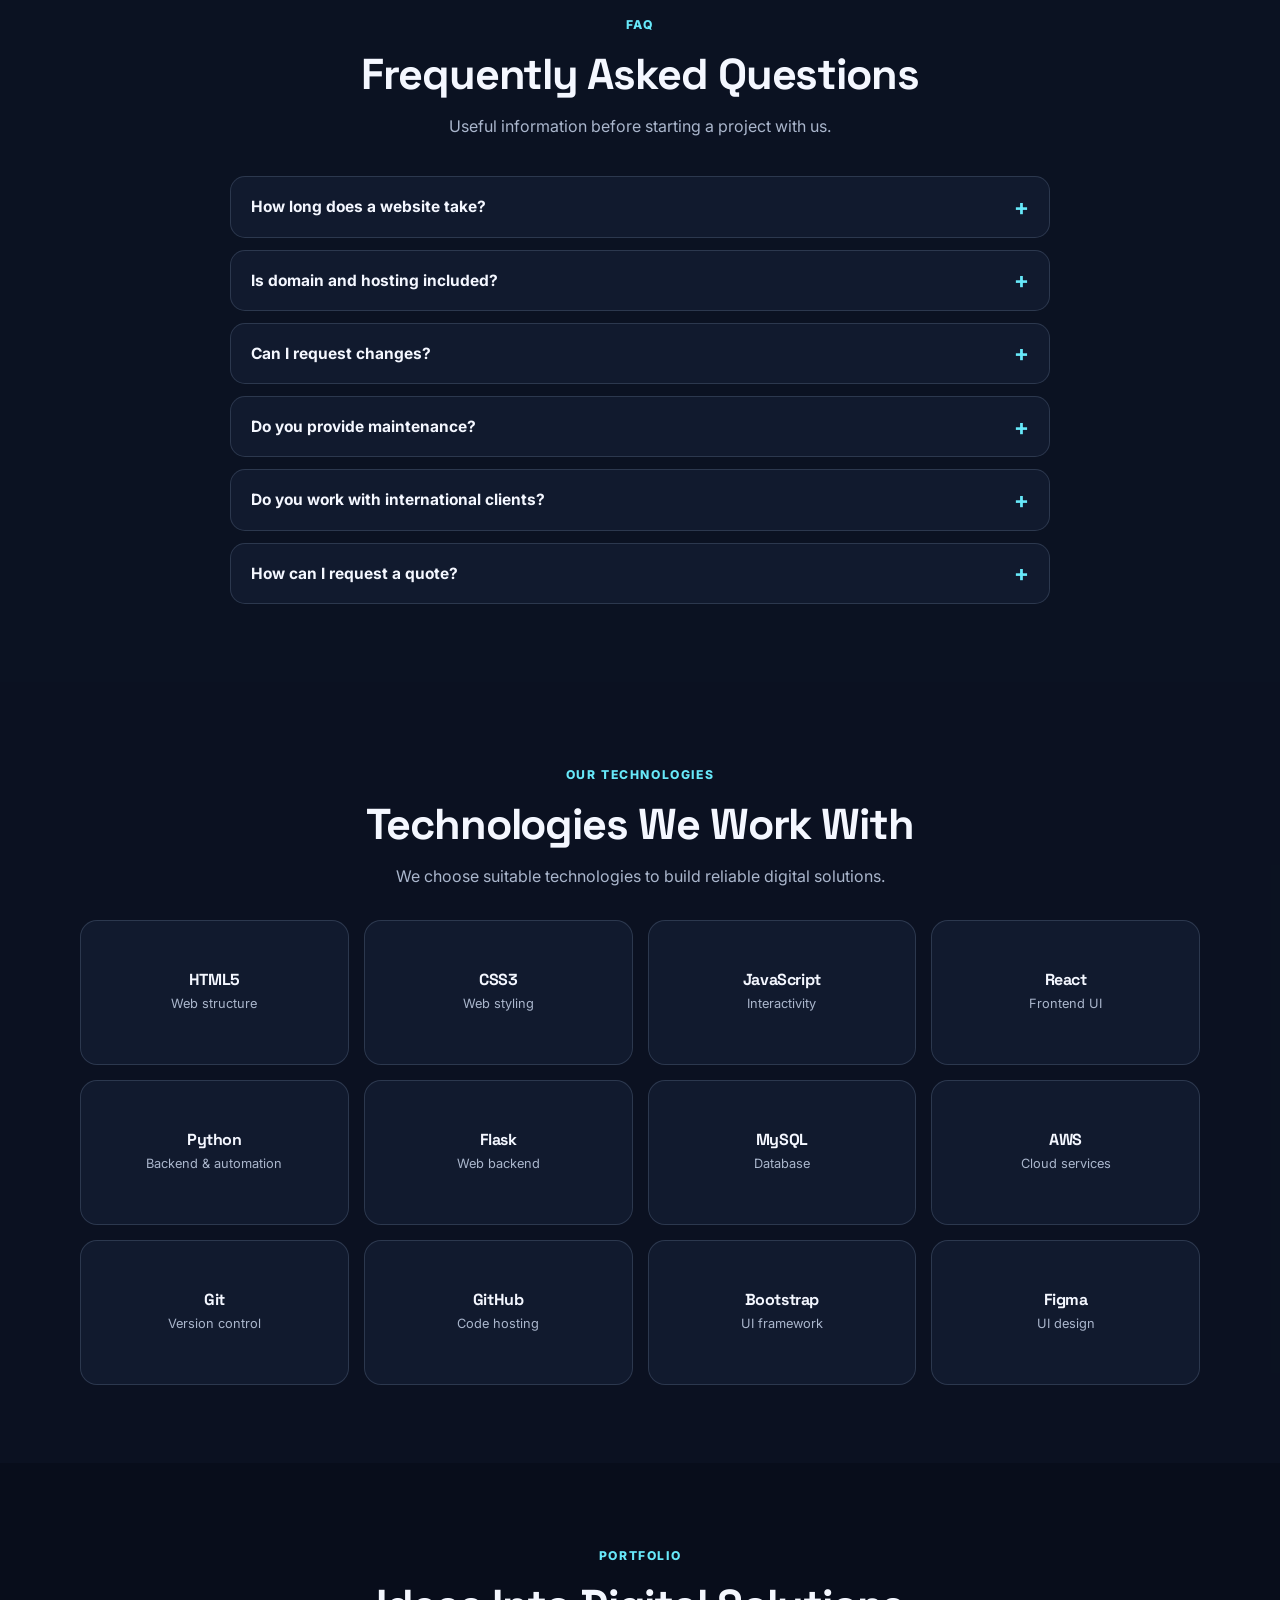
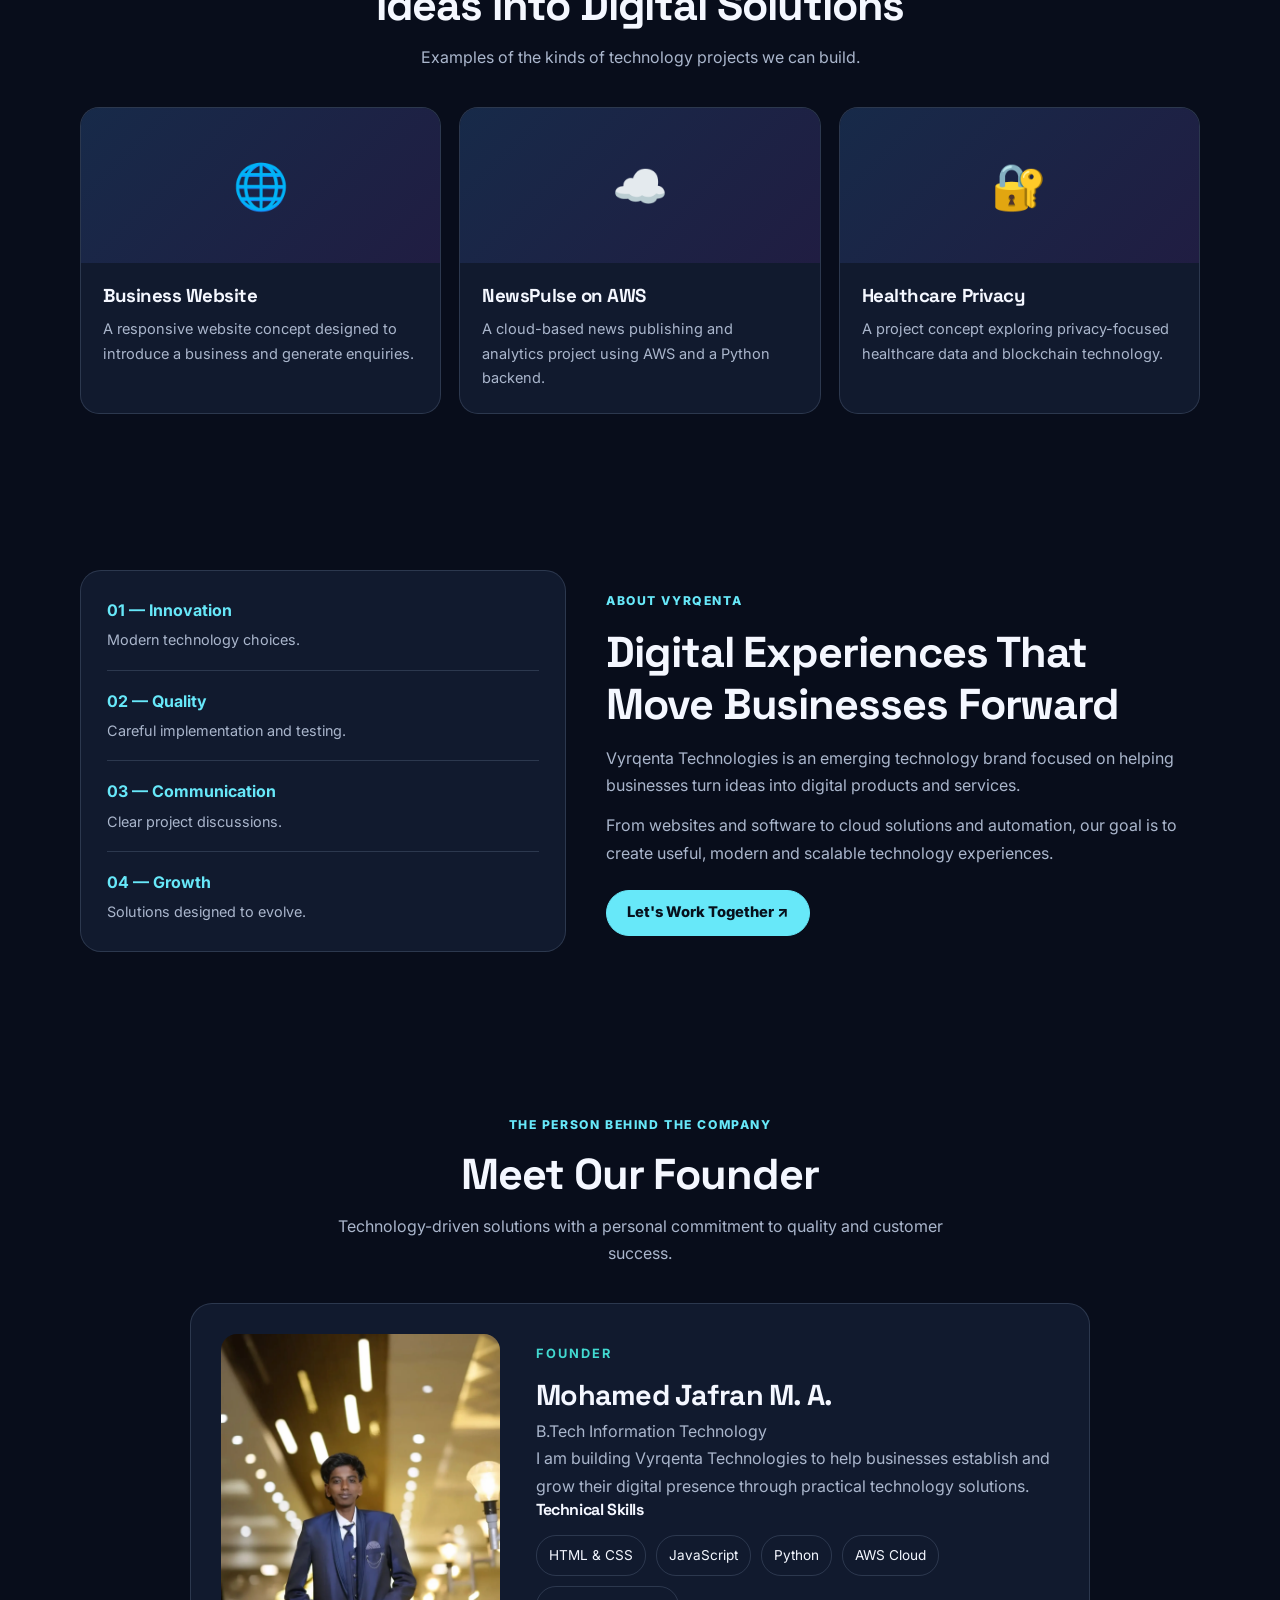
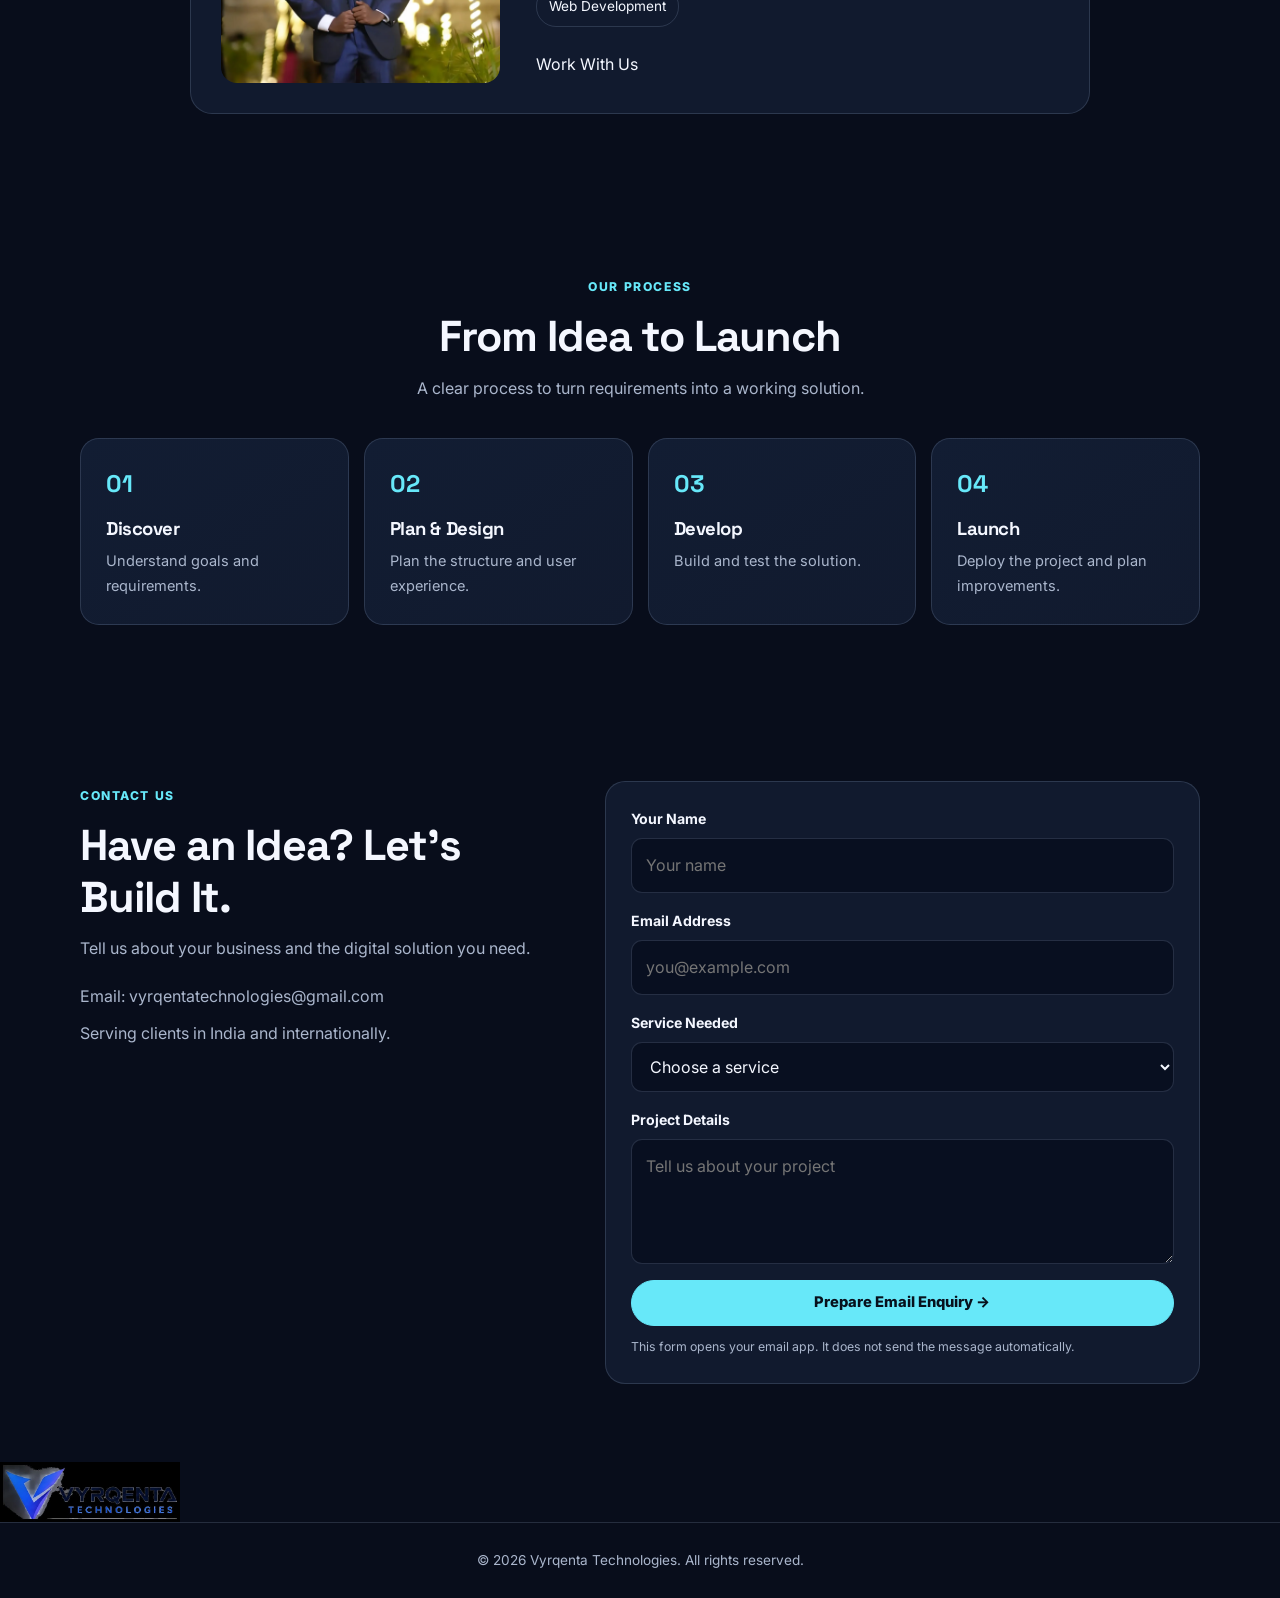
==== commit 5ecf16ab: "Add Blog link to homepage navigation" ====
--- a/index.html
+++ b/index.html
@@ -51,6 +51,14 @@
 
   <!-- Stylesheet -->
   <link rel="stylesheet" href="style.css?v=2">
+  <!-- Google tag (gtag.js) -->
+<script async src="https://www.googletagmanager.com/gtag/js?id=G-24Q2TBOCCO"></script>
+<script>
+  window.dataLayer = window.dataLayer || [];
+  function gtag(){dataLayer.push(arguments);}
+  gtag('js', new Date());
+  gtag('config', 'G-24Q2TBOCCO');
+</script>
 </head>
 <body>
  <!-- HEADER -->
@@ -79,6 +87,7 @@
         <a href="#our-work">Portfolio</a>
         <a href="#about">About</a>
         <a href="#team">Founder</a>
+        <a href="blog.html">Blog</a>
         <a href="#contact">Contact</a>
       
       </nav>
